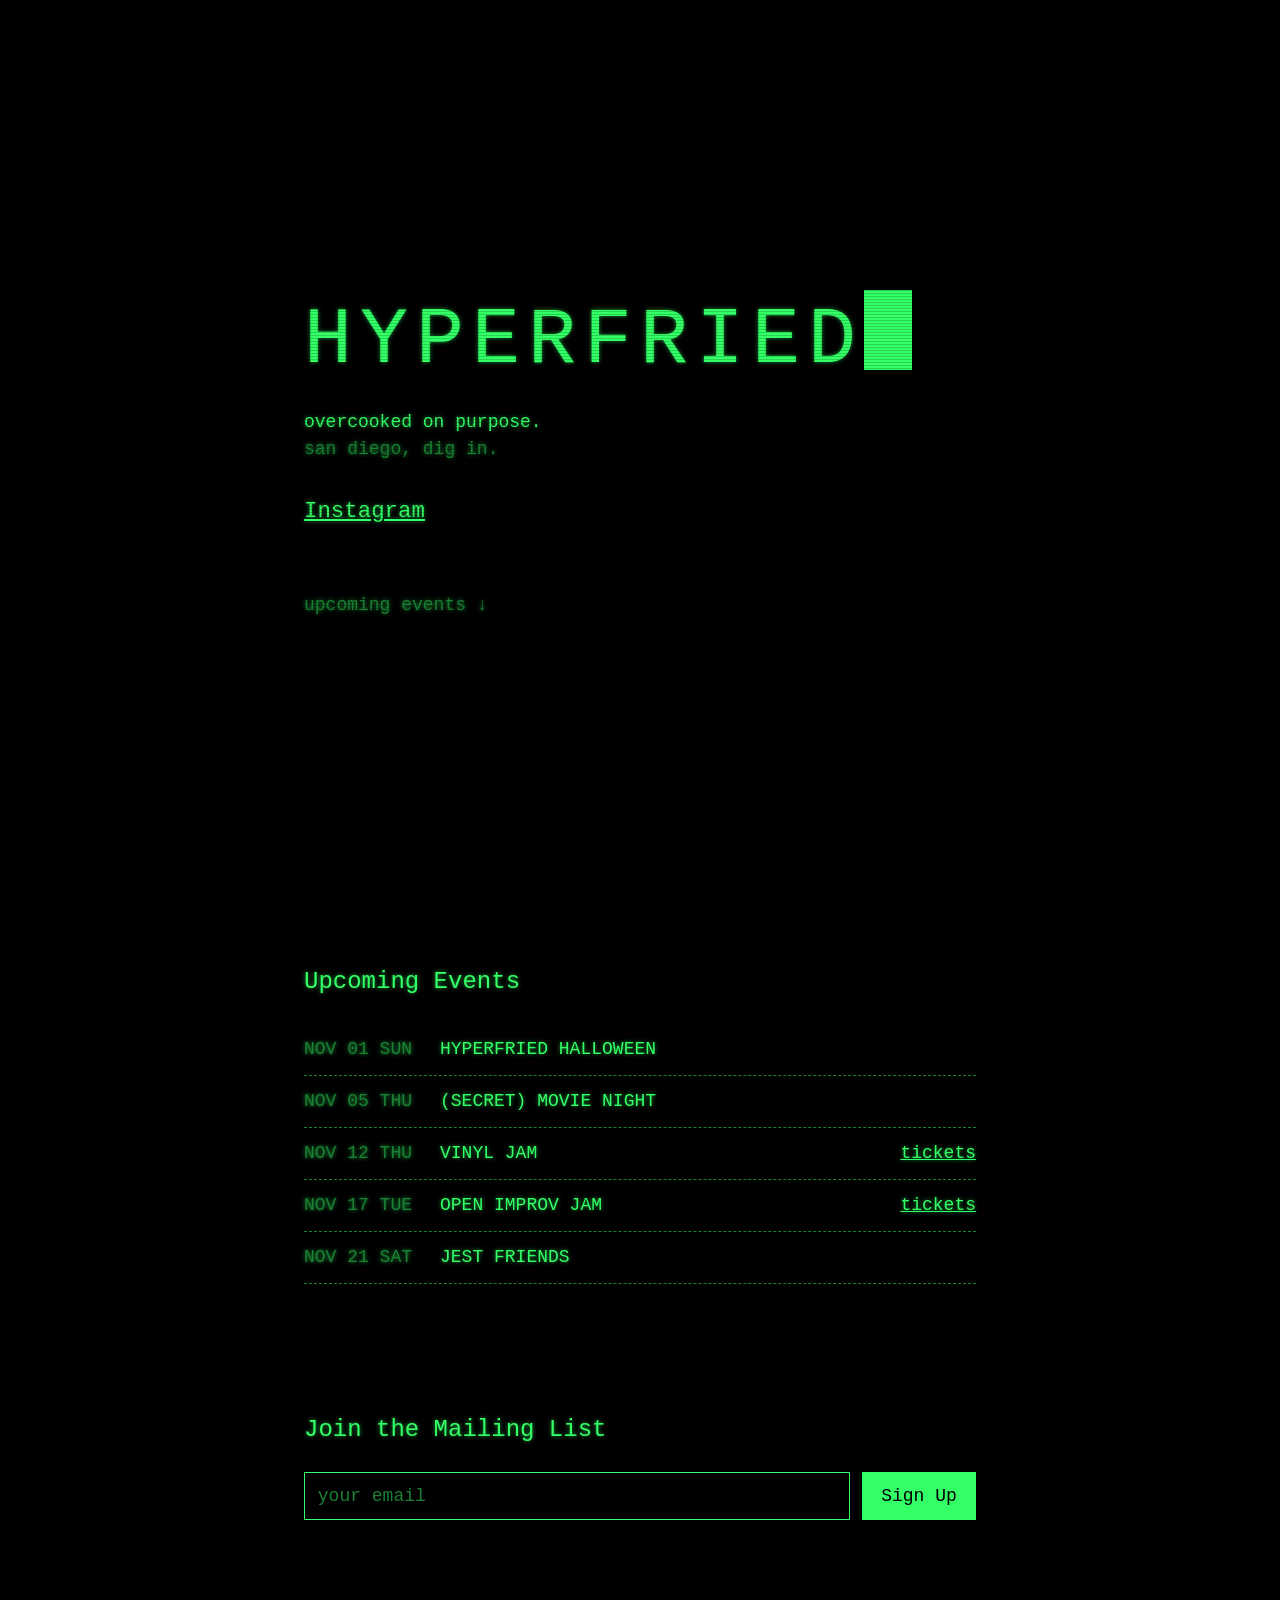
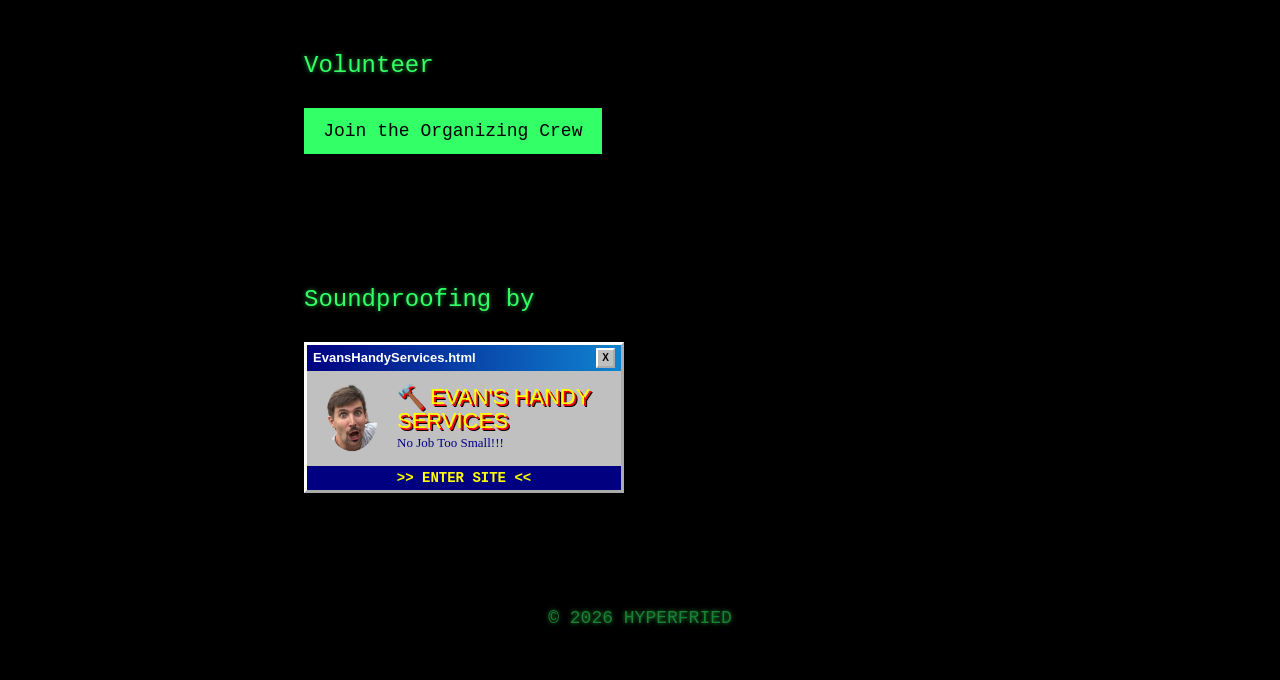
==== index.html @ 2d89746a "Add Evan's professional site with workfolio; Y2K version moves to y2k.html" ====
<!DOCTYPE html>
<html lang="en">
<head>
<meta charset="UTF-8">
<meta name="viewport" content="width=device-width, initial-scale=1.0">
<title>HYPERFRIED</title>
<style>
  :root {
    --green: #33ff66;
    --dim: #1a8033;
    --bg: #000;
  }

  * { box-sizing: border-box; margin: 0; padding: 0; }

  html { scroll-behavior: smooth; }

  body {
    background: var(--bg);
    color: var(--green);
    font-family: "VT323", "Courier New", Courier, monospace;
    font-size: 18px;
    line-height: 1.5;
    text-shadow: 0 0 4px rgba(51, 255, 102, 0.6);
  }

  /* CRT scanlines */
  body::after {
    content: "";
    position: fixed;
    inset: 0;
    pointer-events: none;
    background: repeating-linear-gradient(
      to bottom,
      rgba(0, 0, 0, 0) 0px,
      rgba(0, 0, 0, 0) 2px,
      rgba(0, 0, 0, 0.35) 3px
    );
    z-index: 10;
  }

  a { color: var(--green); }
  a:hover { background: var(--green); color: var(--bg); text-shadow: none; }

  section {
    max-width: 720px;
    margin: 0 auto;
    padding: 4rem 1.5rem;
  }

  /* ---------- top screen ---------- */
  #home {
    min-height: 100vh;
    display: flex;
    flex-direction: column;
    justify-content: center;
  }


  h1 {
    font-size: clamp(2.5rem, 10vw, 5rem);
    font-weight: normal;
    letter-spacing: 0.1em;
  }

  .cursor {
    display: inline-block;
    width: 0.6em;
    height: 1em;
    background: var(--green);
    vertical-align: -0.1em;
    animation: blink 1s steps(1) infinite;
  }
  @keyframes blink { 50% { opacity: 0; } }

  .tagline { margin: 0.5rem 0 2rem; }
  .tagline .callout { color: var(--dim); display: block; }
  .tagline { user-select: none; }
  .tagline.glitch { animation: glitch 0.3s steps(2); }
  @keyframes glitch {
    0%   { transform: translate(-3px, 1px); opacity: 0.4; }
    33%  { transform: translate(3px, -1px); }
    66%  { transform: translate(-1px, 0); opacity: 0.8; }
    100% { transform: none; opacity: 1; }
  }

  .ig { font-size: 1.4rem; }

  .scroll-hint {
    margin-top: 4rem;
    color: var(--dim);
    text-decoration: none;
  }

  /* ---------- events ---------- */
  h2 {
    font-weight: normal;
    font-size: 1.5rem;
    margin-bottom: 1.5rem;
  }

  .events { list-style: none; }

  .events li {
    display: grid;
    grid-template-columns: 7.5rem 1fr auto;
    gap: 1rem;
    padding: 0.75rem 0;
    border-bottom: 1px dashed var(--dim);
  }

  .events .date { color: var(--dim); }
  .events .title { text-transform: uppercase; }
  .events .info { color: var(--dim); display: block; }
  .events .tickets { white-space: nowrap; }

  /* ---------- discord ---------- */
  .discord {
    display: inline-block;
    background: var(--green);
    color: var(--bg);
    padding: 0.6rem 1.2rem;
    text-decoration: none;
    text-shadow: none;
  }
  .discord:hover { background: var(--bg); color: var(--green); outline: 1px solid var(--green); }

  /* ---------- soundproofing by (Evan's Handy Services, Y2K style) ---------- */
  .evan-box {
    display: block;
    width: 320px;
    max-width: 100%;
    background: #c0c0c0;
    border: 3px outset #fff;
    color: #000;
    text-decoration: none;
    text-shadow: none;
    font-family: Tahoma, Arial, sans-serif;
    transition: transform 0.1s;
  }
  .evan-box:hover { background: #c0c0c0; color: #000; transform: translate(-2px, -2px); box-shadow: 4px 4px 0 var(--dim); }
  .evan-box:active { border-style: inset; transform: none; box-shadow: none; }
  .evan-box .titlebar {
    background: linear-gradient(90deg, #000080, #1084d0);
    color: #fff;
    font-weight: bold;
    font-size: 13px;
    padding: 3px 6px;
    display: flex;
    justify-content: space-between;
  }
  .evan-box .titlebar span:last-child { background: #c0c0c0; color: #000; border: 2px outset #fff; padding: 0 4px; font-size: 10px; }
  .evan-box .inner { display: flex; align-items: center; gap: 10px; padding: 10px; }
  .evan-box img { width: 70px; }
  .evan-box .name {
    font-family: Impact, "Arial Black", sans-serif;
    font-size: 22px;
    color: #ffff00;
    text-shadow: 2px 2px 0 #ff0000, 3px 3px 0 #000;
    line-height: 1.1;
  }
  .evan-box .slogan { font-family: "Comic Sans MS", cursive; font-size: 13px; color: #000080; }
  .evan-box .enter { display: block; text-align: center; background: #000080; color: #ffff00; font: bold 14px "Courier New", monospace; padding: 4px; }

  /* ---------- mailing list ---------- */
  form { display: block; }

  input[type="email"] {
    flex: 1 1 240px;
    background: var(--bg);
    color: var(--green);
    border: 1px solid var(--green);
    padding: 0.6rem 0.8rem;
    font: inherit;
    outline: none;
  }
  input[type="email"]::placeholder { color: var(--dim); }
  input[type="email"]:focus { box-shadow: 0 0 8px var(--green); }

  button {
    background: var(--green);
    color: var(--bg);
    border: none;
    padding: 0.6rem 1.2rem;
    font: inherit;
    cursor: pointer;
  }
  button:hover { background: var(--bg); color: var(--green); outline: 1px solid var(--green); }

  .formkit-fields { display: flex; flex-wrap: wrap; gap: 0.75rem; width: 100%; }
  .formkit-alert { list-style: none; margin-bottom: 1rem; }
  .formkit-alert:empty { display: none; }
  .formkit-alert-error { color: #ff5555; }
  .formkit-alert-success { color: var(--green); }

  footer {
    text-align: center;
    color: var(--dim);
    padding: 3rem 1rem;
  }
  /* ---------- laser intro ---------- */
  #lasers {
    position: fixed;
    inset: 0;
    width: 100%;
    height: 100%;
    z-index: 9; /* just under the scanlines */
    cursor: pointer;
    transition: opacity 0.8s ease;
  }
  #lasers.done { opacity: 0; pointer-events: none; }
</style>
</head>
<body>

  <!-- Laser intro (click or press any key to skip) -->
  <canvas id="lasers"></canvas>

  <!-- ===== TOP SCREEN ===== -->
  <section id="home">
    <h1>HYPERFRIED<span class="cursor"></span></h1>
    <p class="tagline" id="tagline">foul experiments.<span class="callout">where you at, san diego?</span></p>

    <!-- EDIT: put your Instagram handle here -->
    <a class="ig" href="https://www.instagram.com/hyperfriedd/" target="_blank" rel="noopener">Instagram</a>

    <a class="scroll-hint" href="#events">upcoming events &darr;</a>
  </section>

  <!-- ===== EVENTS ===== -->
  <section id="events">
    <h2>Upcoming Events</h2>

    <!-- EDIT: one <li> per event. Copy/paste to add more. -->
    <ul class="events">
      <li>
        <span class="date">NOV 01 SUN</span>
        <span><span class="title">Hyperfried Halloween</span></span>
      </li>
      <li>
        <span class="date">NOV 05 THU</span>
        <span><span class="title">(Secret) Movie Night</span></span>
      </li>
      <li>
        <span class="date">NOV 12 THU</span>
        <span><span class="title">Vinyl Jam</span></span>
        <a class="tickets" href="https://www.eventbrite.com/e/2004246128122?aff=oddtdtcreator" target="_blank" rel="noopener">tickets</a>
      </li>
      <li>
        <span class="date">NOV 17 TUE</span>
        <span><span class="title">Open Improv Jam</span></span>
        <a class="tickets" href="https://www.eventbrite.com/e/2004148451970?aff=oddtdtcreator" target="_blank" rel="noopener">tickets</a>
      </li>
      <li>
        <span class="date">NOV 21 SAT</span>
        <span><span class="title">Jest Friends</span></span>
      </li>
    </ul>
  </section>

  <!-- ===== MAILING LIST (Kit) ===== -->
  <section id="mailing-list">
    <h2>Join the Mailing List</h2>

    <!-- Kit form 10115509. Kit's script (loaded at the bottom) handles the signup. -->
    <form id="signup" action="https://app.kit.com/forms/10115509/subscriptions" class="seva-form formkit-form" method="post"
          data-sv-form="10115509" data-uid="df2d93803e" data-format="inline" data-version="5"
          data-options='{"settings":{"after_subscribe":{"action":"message","success_message":"thanks! check your email to confirm.","redirect_url":""},"powered_by":{"show":false},"recaptcha":{"enabled":false}},"version":"5"}'>
      <ul class="formkit-alert formkit-alert-error" data-element="errors" data-group="alert"></ul>
      <div data-element="fields" class="seva-fields formkit-fields">
        <input class="formkit-input" type="email" name="email_address" aria-label="Email" placeholder="your email" required>
        <button data-element="submit" class="formkit-submit"><span>Sign Up</span></button>
      </div>
    </form>
  </section>

  <!-- ===== DISCORD ===== -->
  <section id="discord">
    <h2>Volunteer</h2>
    <a class="discord" href="https://discord.gg/EWd8YfMrQr" target="_blank" rel="noopener">Join the Organizing Crew</a>
  </section>

  <!-- ===== SOUNDPROOFING BY ===== -->
  <section id="soundproofing">
    <h2>Soundproofing by</h2>
    <a class="evan-box" href="evan/y2k.html">
      <div class="titlebar"><span>EvansHandyServices.html</span><span>X</span></div>
      <div class="inner">
        <img src="evan/img/evan_head.png" alt="Evan">
        <div>
          <div class="name">🔨 EVAN'S HANDY SERVICES</div>
          <div class="slogan">No Job Too Small!!!</div>
        </div>
      </div>
      <span class="enter">&gt;&gt; ENTER SITE &lt;&lt;</span>
    </a>
  </section>

  <footer>
    &copy; <span id="year"></span> HYPERFRIED
  </footer>

<script>
  // ---------- laser intro ----------
  (function () {
    const canvas = document.getElementById("lasers");
    const ctx = canvas.getContext("2d");
    const DURATION = 2500; // ms
    let w, h, start, finished = false;

    function finish() {
      if (finished) return;
      finished = true;
      canvas.classList.add("done");
      setTimeout(() => canvas.remove(), 900);
    }

    if (window.matchMedia("(prefers-reduced-motion: reduce)").matches) {
      canvas.remove();
      return;
    }

    function resize() {
      const dpr = window.devicePixelRatio || 1;
      w = window.innerWidth;
      h = window.innerHeight;
      canvas.width = w * dpr;
      canvas.height = h * dpr;
      ctx.setTransform(dpr, 0, 0, dpr, 0, 0);
    }
    resize();
    window.addEventListener("resize", resize);
    canvas.addEventListener("click", finish);
    window.addEventListener("keydown", finish, { once: true });

    // Three projectors along the top edge, like stage lasers
    const projectors = [
      { x: 0.1, beams: 6, speed: 1.3, phase: 0 },
      { x: 0.5, beams: 8, speed: -0.9, phase: 2 },
      { x: 0.9, beams: 6, speed: 1.1, phase: 4 }
    ];

    function frame(now) {
      if (finished) return;
      if (!start) start = now;
      const t = (now - start) / 1000;
      const p = (now - start) / DURATION;

      // fade in, hold, fade out
      const level = Math.min(1, p / 0.12) * Math.min(1, (1 - p) / 0.2);

      // leave light trails by fading the previous frame toward transparent
      ctx.globalCompositeOperation = "destination-out";
      ctx.fillStyle = "rgba(0, 0, 0, 0.22)";
      ctx.fillRect(0, 0, w, h);

      ctx.globalCompositeOperation = "lighter";
      ctx.lineCap = "round";
      ctx.shadowColor = "#33ff66";
      const len = Math.hypot(w, h);

      projectors.forEach((pr) => {
        const ox = pr.x * w, oy = -4;
        for (let i = 0; i < pr.beams; i++) {
          const spread = (i / (pr.beams - 1) - 0.5) * 1.6;
          const sweep = Math.sin(t * pr.speed + pr.phase + i * 0.35) * 0.6;
          const angle = Math.PI / 2 + spread + sweep;
          const flicker = 0.75 + Math.random() * 0.25;
          const a = level * flicker;

          ctx.beginPath();
          ctx.moveTo(ox, oy);
          ctx.lineTo(ox + Math.cos(angle) * len, oy + Math.sin(angle) * len);

          // wide soft glow, then a bright core
          ctx.shadowBlur = 20;
          ctx.strokeStyle = `rgba(51, 255, 102, ${0.25 * a})`;
          ctx.lineWidth = 6;
          ctx.stroke();
          ctx.shadowBlur = 0;
          ctx.strokeStyle = `rgba(200, 255, 210, ${0.8 * a})`;
          ctx.lineWidth = 1.2;
          ctx.stroke();
        }

        // glowing projector head
        const g = ctx.createRadialGradient(ox, oy, 0, ox, oy, 60);
        g.addColorStop(0, `rgba(180, 255, 200, ${0.9 * level})`);
        g.addColorStop(1, "rgba(51, 255, 102, 0)");
        ctx.fillStyle = g;
        ctx.fillRect(ox - 60, oy - 60, 120, 120);
      });

      if (p >= 1) finish();
      else requestAnimationFrame(frame);
    }
    requestAnimationFrame(frame);
  })();
  document.getElementById("year").textContent = new Date().getFullYear();

  // ---------- random tagline ----------
  // EDIT: add, remove, or change lines here. [top line, bottom line]
  const taglines = [
    ["foul experiments.", "where you at, san diego?"],
    ["deep fried art.", "served hot in san diego."],
    ["something awful is cooking.", "san diego, pull up."],
    ["overcooked on purpose.", "san diego, dig in."],
    ["hot oil. loud noise.", "san diego, you in?"],
    ["fried beyond recognition.", "calling all san diego freaks."],
    ["strange things happen here.", "san diego, come find out."],
    ["no rules, just jams.", "san diego, show up."],
    ["dirty signal detected.", "over & outttttt."],
    ["weird frequencies.", "tune in, san diego."]
  ];
  const tagline = document.getElementById("tagline");
  let current = -1;

  function showTagline() {
    let next;
    do { next = Math.floor(Math.random() * taglines.length); } while (next === current);
    current = next;
    tagline.firstChild.textContent = taglines[current][0];
    tagline.querySelector(".callout").textContent = taglines[current][1];
  }
  showTagline();

  // easter egg: click the tagline for a new one (with a quick glitch)
  tagline.addEventListener("click", () => {
    tagline.classList.remove("glitch");
    void tagline.offsetWidth; // restart the animation
    tagline.classList.add("glitch");
    showTagline();
  });

</script>
<script src="https://f.convertkit.com/ckjs/ck.5.js"></script>
</body>
</html>
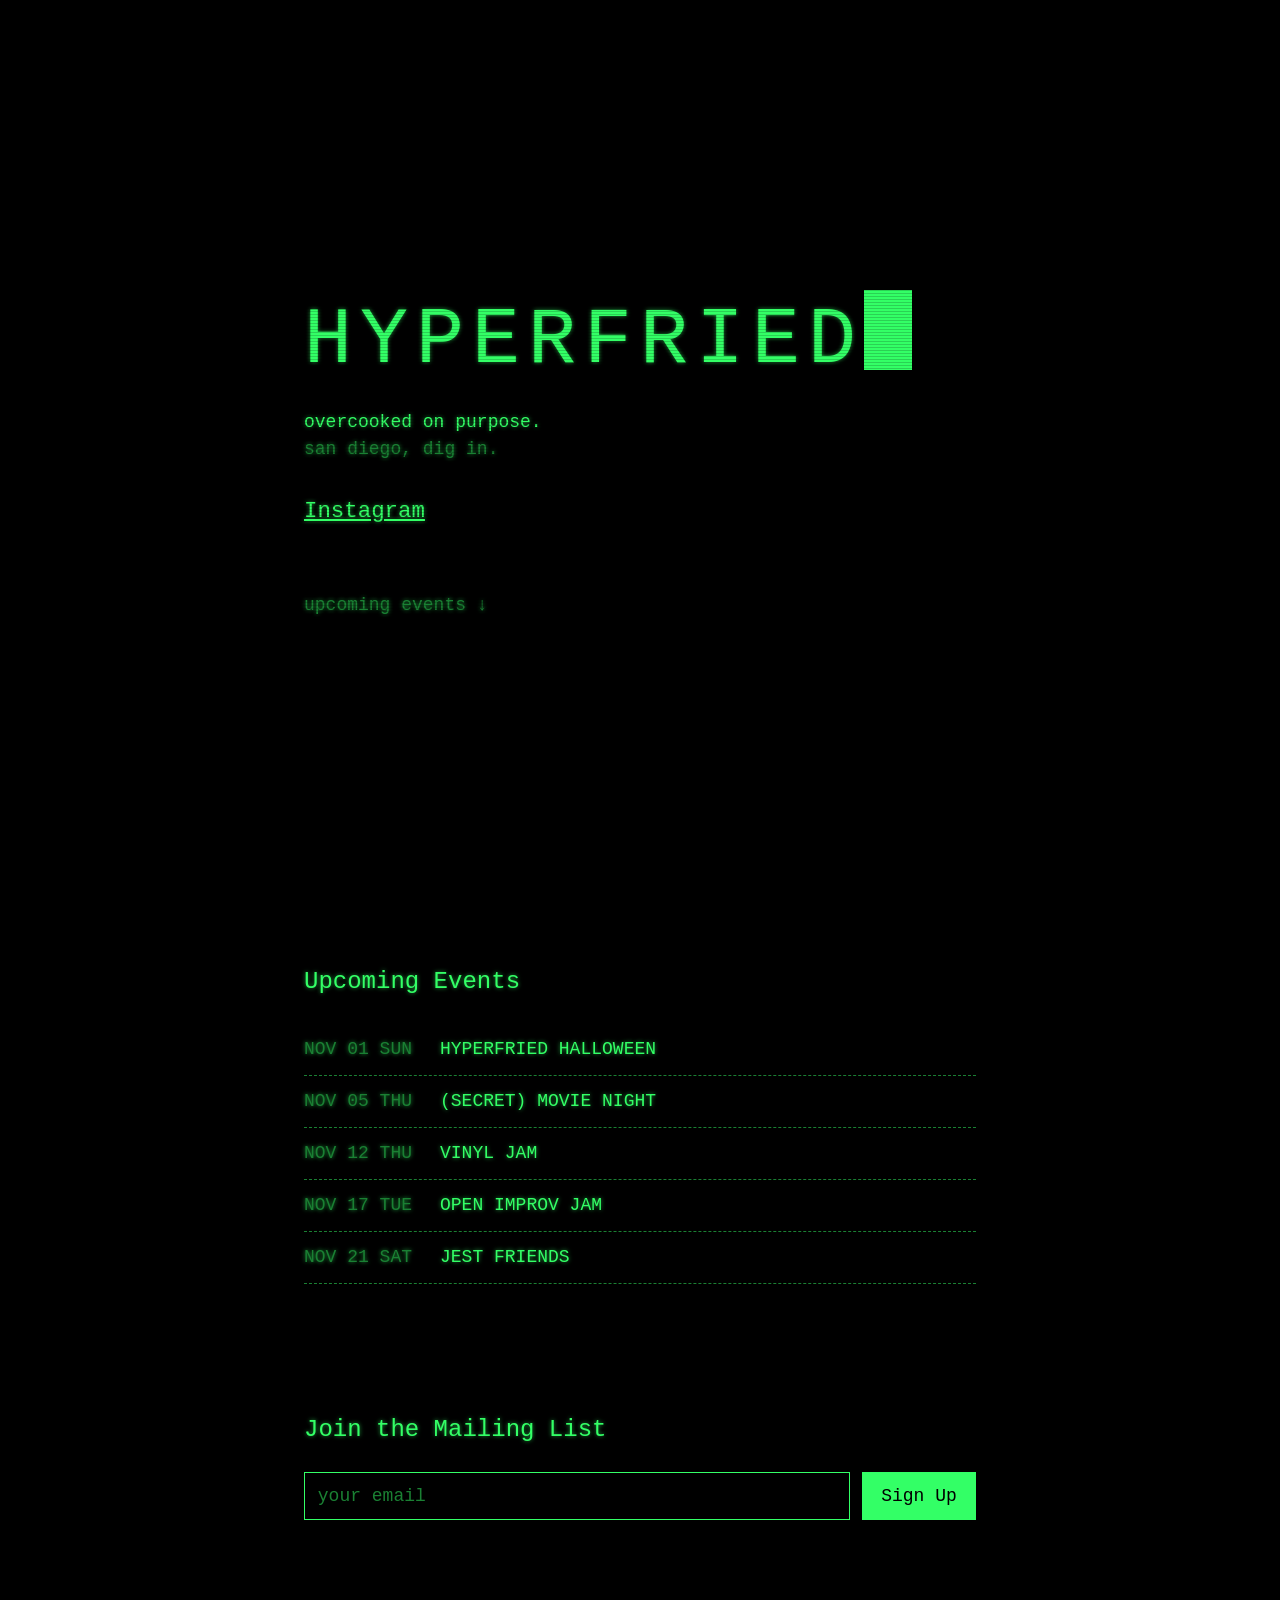
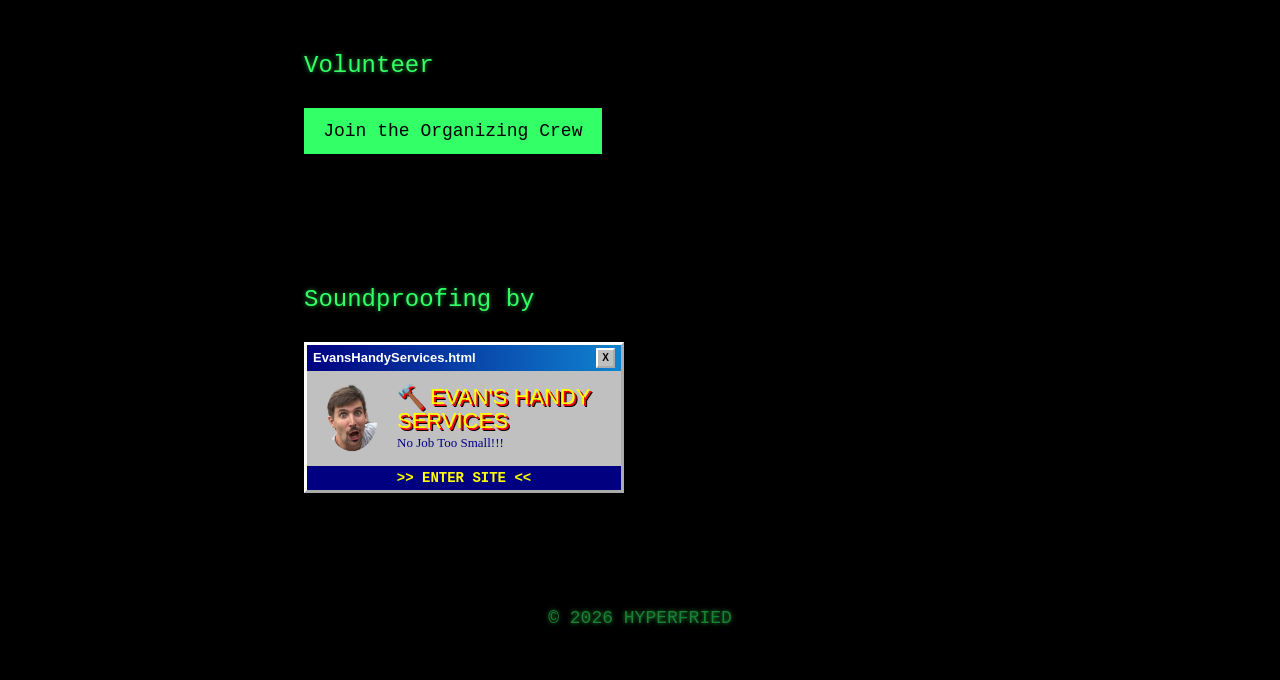
==== commit 46af446b: "new ticket form" ====
--- a/index.html
+++ b/index.html
@@ -112,7 +112,27 @@
   .events .date { color: var(--dim); }
   .events .title { text-transform: uppercase; }
   .events .info { color: var(--dim); display: block; }
-  .events .tickets { white-space: nowrap; }
+  .events .tickets { white-space: nowrap; text-align: right; }
+
+  /* ---------- ticket form ---------- */
+  .events .get-tickets { padding: 0.25rem 0.8rem; font-size: 0.95rem; }
+  .events .going { display: block; color: var(--dim); font-size: 0.85rem; margin-top: 0.2rem; }
+  .ticket-form { grid-column: 1 / -1; display: none; flex-wrap: wrap; gap: 0.6rem; padding: 0.5rem 0 0.25rem; }
+  .ticket-form.open { display: flex; }
+  .ticket-form input[type="text"], .ticket-form input[type="email"] {
+    flex: 1 1 180px;
+    background: var(--bg);
+    color: var(--green);
+    border: 1px solid var(--green);
+    padding: 0.5rem 0.7rem;
+    font: inherit;
+    outline: none;
+  }
+  .ticket-form input::placeholder { color: var(--dim); }
+  .ticket-form input:focus { box-shadow: 0 0 8px var(--green); }
+  .ticket-form .trap { position: absolute; left: -5000px; }
+  .ticket-msg { grid-column: 1 / -1; min-height: 0; color: var(--green); }
+  .ticket-msg.error { color: #ff5555; }
 
   /* ---------- discord ---------- */
   .discord {
@@ -231,27 +251,28 @@
   <section id="events">
     <h2>Upcoming Events</h2>
 
-    <!-- EDIT: one <li> per event. Copy/paste to add more. -->
+    <!-- EDIT: one <li> per event. Copy/paste to add more.
+         data-event = a unique id for the ticket list (keep it the same once people start signing up)
+         data-date  = the show date; ticket signups close automatically after this day
+         add data-tickets="off" to an event that doesn't need tickets -->
     <ul class="events">
-      <li>
+      <li data-event="2026-11-01-hyperfried-halloween" data-date="2026-11-01">
         <span class="date">NOV 01 SUN</span>
         <span><span class="title">Hyperfried Halloween</span></span>
       </li>
-      <li>
+      <li data-event="2026-11-05-secret-movie-night" data-date="2026-11-05">
         <span class="date">NOV 05 THU</span>
         <span><span class="title">(Secret) Movie Night</span></span>
       </li>
-      <li>
+      <li data-event="2026-11-12-vinyl-jam" data-date="2026-11-12">
         <span class="date">NOV 12 THU</span>
         <span><span class="title">Vinyl Jam</span></span>
-        <a class="tickets" href="https://www.eventbrite.com/e/2004246128122?aff=oddtdtcreator" target="_blank" rel="noopener">tickets</a>
       </li>
-      <li>
+      <li data-event="2026-11-17-improv-jam" data-date="2026-11-17">
         <span class="date">NOV 17 TUE</span>
         <span><span class="title">Open Improv Jam</span></span>
-        <a class="tickets" href="https://www.eventbrite.com/e/2004148451970?aff=oddtdtcreator" target="_blank" rel="noopener">tickets</a>
       </li>
-      <li>
+      <li data-event="2026-11-20-jest-friends" data-date="2026-11-21">
         <span class="date">NOV 21 SAT</span>
         <span><span class="title">Jest Friends</span></span>
       </li>
@@ -432,6 +453,107 @@
     showTagline();
   });
 
+
+  // ---------- tickets ----------
+  // EDIT: paste the Google Apps Script web app URL here (see hyperfried-tickets/SETUP.md).
+  // While it's empty the form runs in demo mode and only saves in this browser.
+  const TICKETS_URL = "https://script.google.com/macros/s/AKfycbyrABf17sy3SqEWz4k_e04fXhfgn4jqbXt47Uzy_IHWPZlwTTBl5KXfZ_QfKVqKey1Ogw/exec";
+
+  const ticketRows = [...document.querySelectorAll(".events li[data-event]")];
+  const today = new Date().toISOString().slice(0, 10);
+  const mine = JSON.parse(localStorage.getItem("hfTickets") || "{}");   // events this browser has a ticket for
+  let counts = {}, capacity = {};
+
+  function goingText(id) {
+    const n = counts[id] || 0, cap = capacity[id] || 0;
+    if (cap && n >= cap) return "sold out";
+    if (cap) return n + " going · " + (cap - n) + " left";
+    return n ? n + " going" : "";
+  }
+
+  ticketRows.forEach((li) => {
+    if (li.dataset.tickets === "off" || li.dataset.date < today) return;   // past events: no tickets
+    const id = li.dataset.event;
+    const title = li.querySelector(".title").textContent;
+
+    const side = document.createElement("span");
+    side.className = "tickets";
+    side.innerHTML = '<button type="button" class="get-tickets">get tickets</button><span class="going"></span>';
+    li.appendChild(side);
+
+    const form = document.createElement("form");
+    form.className = "ticket-form";
+    form.innerHTML = `
+      <input type="text" name="name" placeholder="name" required maxlength="100" autocomplete="name">
+      <input type="email" name="email" placeholder="email" required maxlength="200" autocomplete="email">
+      <span class="trap" aria-hidden="true"><input type="text" name="website" tabindex="-1" autocomplete="off"></span>
+      <button type="submit">reserve</button>`;
+    const msg = document.createElement("div");
+    msg.className = "ticket-msg";
+    li.append(form, msg);
+
+    const btn = side.querySelector(".get-tickets");
+    const going = side.querySelector(".going");
+    li.refresh = () => {
+      going.textContent = goingText(id);
+      const soldOut = capacity[id] && (counts[id] || 0) >= capacity[id];
+      if (mine[id]) { btn.textContent = "✓ you're going"; btn.disabled = true; }
+      else if (soldOut) { btn.textContent = "sold out"; btn.disabled = true; form.classList.remove("open"); }
+    };
+    btn.addEventListener("click", () => {
+      form.classList.toggle("open");
+      if (form.classList.contains("open")) form.elements["name"].focus();
+    });
+
+    form.addEventListener("submit", async (e) => {
+      e.preventDefault();
+      msg.className = "ticket-msg";
+      msg.textContent = "reserving...";
+      const data = new URLSearchParams({ event: id, eventName: title, name: form.elements["name"].value, email: form.elements["email"].value, website: form.elements["website"].value });
+      try {
+        let res;
+        if (TICKETS_URL) {
+          res = await (await fetch(TICKETS_URL, { method: "POST", body: data })).json();
+        } else {
+          res = { ok: true, count: (counts[id] || 0) + 1 };            // demo mode
+          localStorage.setItem("hfDemoCounts", JSON.stringify({ ...counts, [id]: res.count }));
+        }
+        if (res.ok) {
+          counts[id] = res.count || counts[id];
+          mine[id] = true;
+          localStorage.setItem("hfTickets", JSON.stringify(mine));
+          msg.textContent = res.already
+            ? "you're already on the list for this one!"
+            : "you're on the list, " + form.elements["name"].value.split(" ")[0] + "! just give your name at the door." + (TICKETS_URL ? "" : " (demo mode)");
+          form.classList.remove("open");
+          form.reset();
+        } else {
+          if (res.soldOut) counts[id] = res.count;
+          msg.className = "ticket-msg error";
+          msg.textContent = res.error || "something went wrong, please try again.";
+        }
+      } catch {
+        msg.className = "ticket-msg error";
+        msg.textContent = "couldn't reach the ticket list. please try again.";
+      }
+      li.refresh();
+    });
+    li.refresh();
+  });
+
+  // load the current counts
+  (async () => {
+    try {
+      if (TICKETS_URL) {
+        const res = await (await fetch(TICKETS_URL)).json();
+        counts = res.counts || {};
+        capacity = res.capacity || {};
+      } else {
+        counts = JSON.parse(localStorage.getItem("hfDemoCounts") || "{}");
+      }
+    } catch { /* counts just won't show */ }
+    ticketRows.forEach((li) => li.refresh && li.refresh());
+  })();
 </script>
 <script src="https://f.convertkit.com/ckjs/ck.5.js"></script>
 </body>
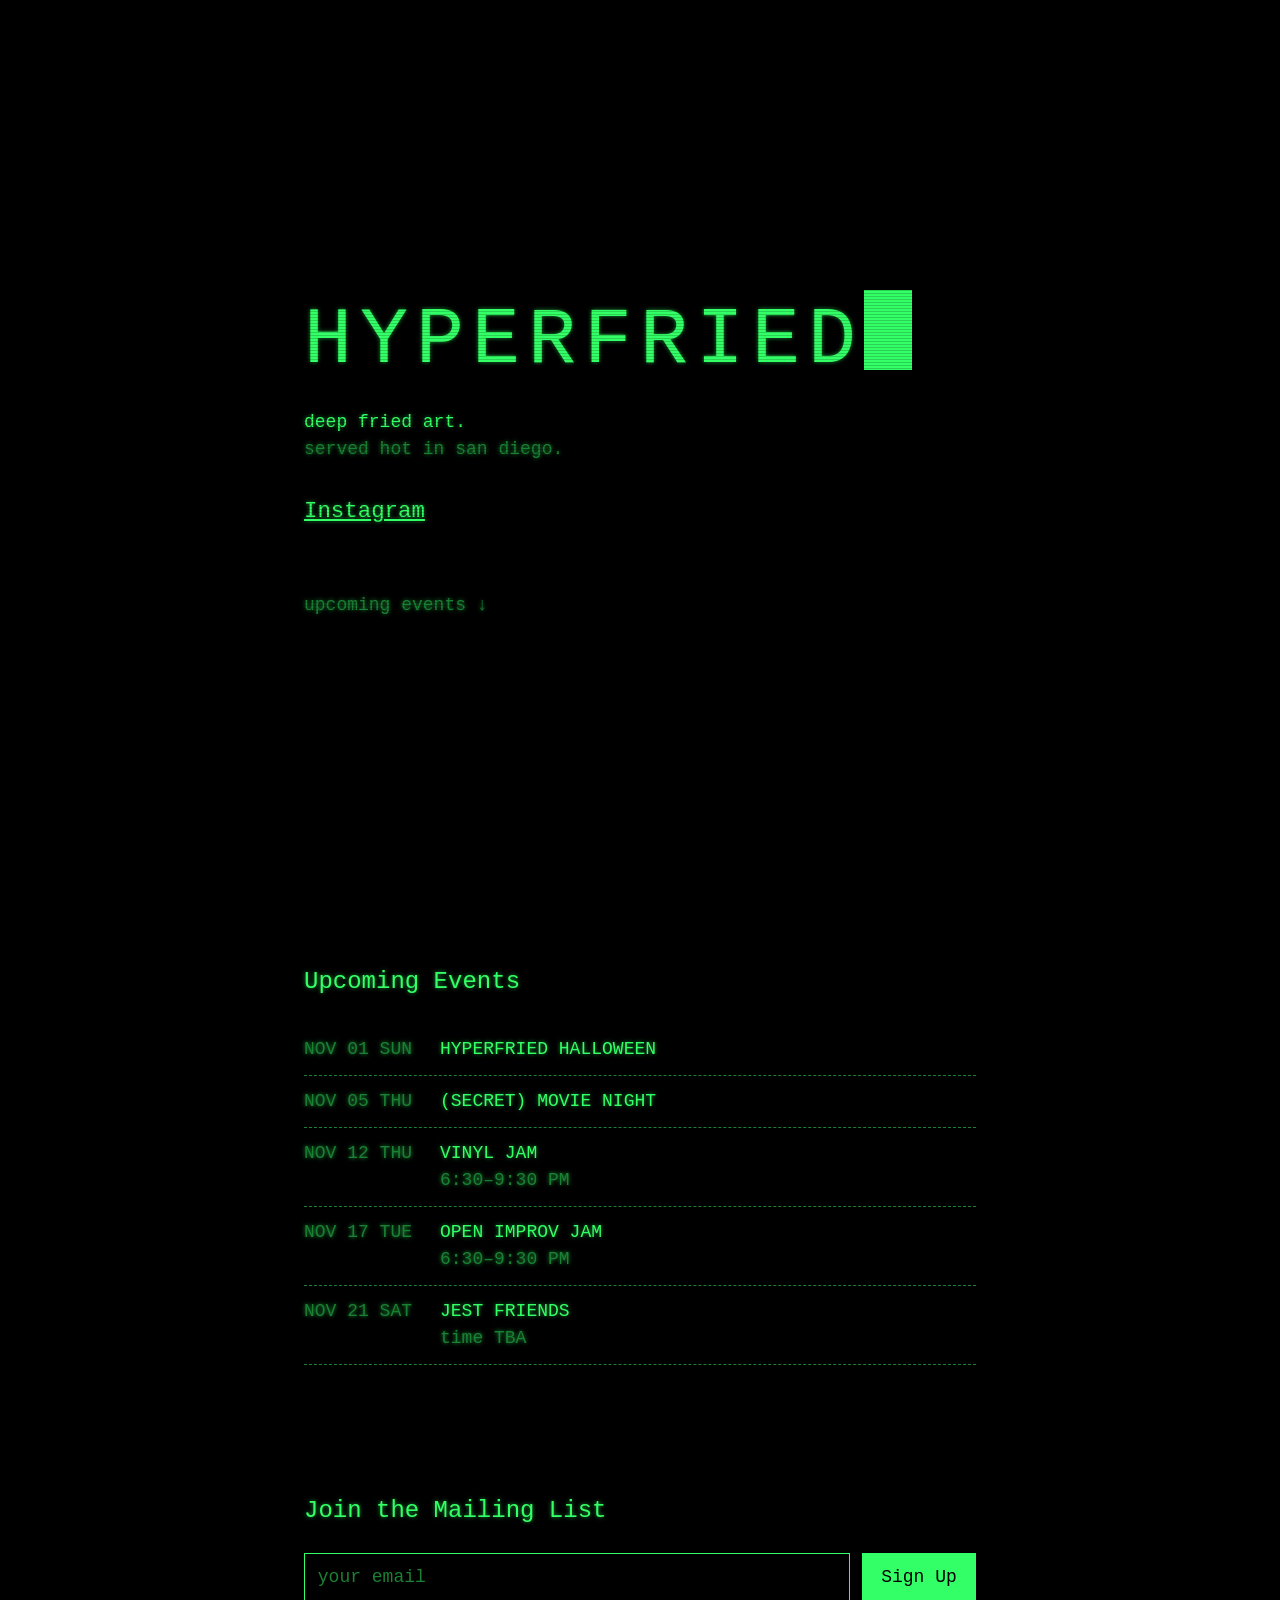
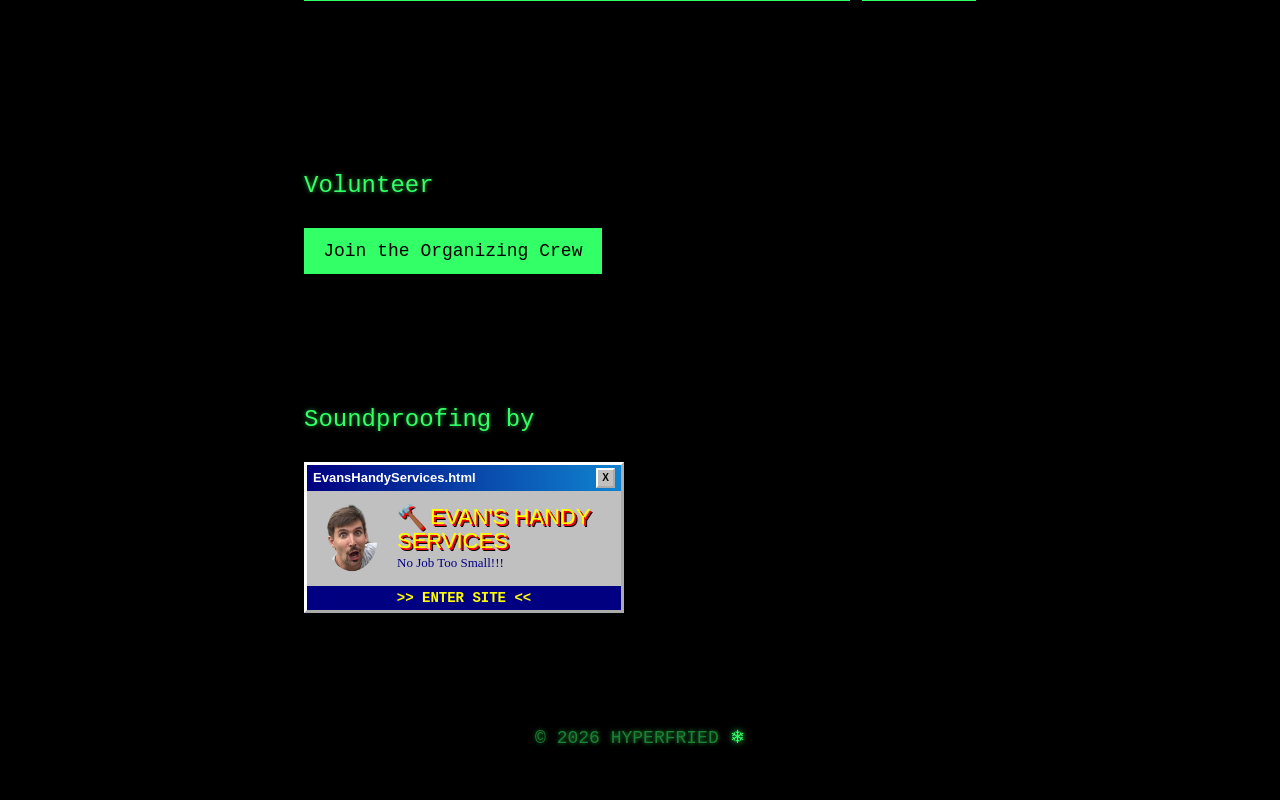
==== commit 9ac9d76a: "add snow - adjust mailng list." ====
--- a/index.html
+++ b/index.html
@@ -130,7 +130,6 @@
   }
   .ticket-form input::placeholder { color: var(--dim); }
   .ticket-form input:focus { box-shadow: 0 0 8px var(--green); }
-  .ticket-form .trap { position: absolute; left: -5000px; }
   .ticket-msg { grid-column: 1 / -1; min-height: 0; color: var(--green); }
   .ticket-msg.error { color: #ff5555; }
 
@@ -207,16 +206,36 @@
   }
   button:hover { background: var(--bg); color: var(--green); outline: 1px solid var(--green); }
 
-  .formkit-fields { display: flex; flex-wrap: wrap; gap: 0.75rem; width: 100%; }
-  .formkit-alert { list-style: none; margin-bottom: 1rem; }
-  .formkit-alert:empty { display: none; }
-  .formkit-alert-error { color: #ff5555; }
-  .formkit-alert-success { color: var(--green); }
+  .signup-fields { display: flex; flex-wrap: wrap; gap: 0.75rem; width: 100%; }
+  .signup-fields input[type="email"] { flex: 1 1 240px; }
+  .signup-msg { margin-top: 0.75rem; min-height: 1.5em; }
+  .signup-msg.error { color: #ff5555; }
+  .trap { position: absolute; left: -5000px; }
+  .ticket-form .join { flex-basis: 100%; display: flex; align-items: center; gap: 0.5rem; color: var(--dim); cursor: pointer; }
+  .ticket-form .join input { appearance: none; -webkit-appearance: none; width: 1rem; height: 1rem; margin: 0;
+                              border: 1px solid var(--green); background: var(--bg); cursor: pointer; display: grid; place-content: center; }
+  .ticket-form .join input:checked { background: var(--green); }
+  .ticket-form .join input:checked::after { content: "✓"; color: var(--bg); font-size: 0.8rem; line-height: 1; }
 
   footer {
     text-align: center;
     color: var(--dim);
     padding: 3rem 1rem;
+  }
+  /* snowflake in the footer: links to the snow report */
+  footer .flake {
+    display: inline-block;
+    margin-left: .7rem;
+    color: var(--green);
+    opacity: 1;
+    text-decoration: none;
+    font-size: 1.1rem;
+    text-shadow: 0 0 6px var(--green);
+    transition: transform .8s, text-shadow .3s;
+  }
+  footer .flake:hover, footer .flake:focus-visible {
+    text-shadow: 0 0 12px var(--green), 0 0 22px var(--green);
+    transform: rotate(120deg);
   }
   /* ---------- laser intro ---------- */
   #lasers {
@@ -254,6 +273,7 @@
     <!-- EDIT: one <li> per event. Copy/paste to add more.
          data-event = a unique id for the ticket list (keep it the same once people start signing up)
          data-date  = the show date; ticket signups close automatically after this day
+         data-time  = the show time, included in the confirmation email (leave "" if not set yet)
          add data-tickets="off" to an event that doesn't need tickets -->
     <ul class="events">
       <li data-event="2026-11-01-hyperfried-halloween" data-date="2026-11-01">
@@ -264,35 +284,35 @@
         <span class="date">NOV 05 THU</span>
         <span><span class="title">(Secret) Movie Night</span></span>
       </li>
-      <li data-event="2026-11-12-vinyl-jam" data-date="2026-11-12">
+      <li data-event="2026-11-12-vinyl-jam" data-date="2026-11-12" data-time="6:30–9:30 PM">
         <span class="date">NOV 12 THU</span>
-        <span><span class="title">Vinyl Jam</span></span>
+        <span><span class="title">Vinyl Jam</span>
+          <span class="info">6:30–9:30 PM</span></span>
       </li>
-      <li data-event="2026-11-17-improv-jam" data-date="2026-11-17">
+      <li data-event="2026-11-17-improv-jam" data-date="2026-11-17" data-time="6:30–9:30 PM">
         <span class="date">NOV 17 TUE</span>
-        <span><span class="title">Open Improv Jam</span></span>
+        <span><span class="title">Open Improv Jam</span>
+          <span class="info">6:30–9:30 PM</span></span>
       </li>
-      <li data-event="2026-11-20-jest-friends" data-date="2026-11-21">
+      <li data-event="2026-11-20-jest-friends" data-date="2026-11-21" data-time="">
         <span class="date">NOV 21 SAT</span>
-        <span><span class="title">Jest Friends</span></span>
+        <span><span class="title">Jest Friends</span>
+          <span class="info">time TBA</span></span>
       </li>
     </ul>
   </section>
 
-  <!-- ===== MAILING LIST (Kit) ===== -->
+  <!-- ===== MAILING LIST (saved to the Google Sheet's "Mailing List" tab) ===== -->
   <section id="mailing-list">
     <h2>Join the Mailing List</h2>
-
-    <!-- Kit form 10115509. Kit's script (loaded at the bottom) handles the signup. -->
-    <form id="signup" action="https://app.kit.com/forms/10115509/subscriptions" class="seva-form formkit-form" method="post"
-          data-sv-form="10115509" data-uid="df2d93803e" data-format="inline" data-version="5"
-          data-options='{"settings":{"after_subscribe":{"action":"message","success_message":"thanks! check your email to confirm.","redirect_url":""},"powered_by":{"show":false},"recaptcha":{"enabled":false}},"version":"5"}'>
-      <ul class="formkit-alert formkit-alert-error" data-element="errors" data-group="alert"></ul>
-      <div data-element="fields" class="seva-fields formkit-fields">
-        <input class="formkit-input" type="email" name="email_address" aria-label="Email" placeholder="your email" required>
-        <button data-element="submit" class="formkit-submit"><span>Sign Up</span></button>
+    <form id="signup">
+      <div class="signup-fields">
+        <input type="email" name="email" aria-label="Email" placeholder="your email" required maxlength="200" autocomplete="email">
+        <span class="trap" aria-hidden="true"><input type="text" name="website" tabindex="-1" autocomplete="off"></span>
+        <button type="submit">Sign Up</button>
       </div>
     </form>
+    <p class="signup-msg" id="signup-msg"></p>
   </section>
 
   <!-- ===== DISCORD ===== -->
@@ -318,7 +338,7 @@
   </section>
 
   <footer>
-    &copy; <span id="year"></span> HYPERFRIED
+    &copy; <span id="year"></span> HYPERFRIED<a class="flake" href="snow/index.html" title="snow report" aria-label="Snow report">&#10052;&#xFE0E;</a>
   </footer>
 
 <script>
@@ -457,7 +477,7 @@
   // ---------- tickets ----------
   // EDIT: paste the Google Apps Script web app URL here (see hyperfried-tickets/SETUP.md).
   // While it's empty the form runs in demo mode and only saves in this browser.
-  const TICKETS_URL = "https://script.google.com/macros/s/AKfycbyrABf17sy3SqEWz4k_e04fXhfgn4jqbXt47Uzy_IHWPZlwTTBl5KXfZ_QfKVqKey1Ogw/exec";
+  const TICKETS_URL = "https://script.google.com/macros/s/AKfycbxBt8QiPwAPPYHjgowJ7TU7o2cJlTS6K7i5KXgJ_WfQ344RCScN-V6sBwk389G7VZdRag/exec";
 
   const ticketRows = [...document.querySelectorAll(".events li[data-event]")];
   const today = new Date().toISOString().slice(0, 10);
@@ -487,7 +507,8 @@
       <input type="text" name="name" placeholder="name" required maxlength="100" autocomplete="name">
       <input type="email" name="email" placeholder="email" required maxlength="200" autocomplete="email">
       <span class="trap" aria-hidden="true"><input type="text" name="website" tabindex="-1" autocomplete="off"></span>
-      <button type="submit">reserve</button>`;
+      <button type="submit">reserve</button>
+      <label class="join"><input type="checkbox" name="list" value="yes"> add me to the Hyperfried mailing list</label>`;
     const msg = document.createElement("div");
     msg.className = "ticket-msg";
     li.append(form, msg);
@@ -509,7 +530,8 @@
       e.preventDefault();
       msg.className = "ticket-msg";
       msg.textContent = "reserving...";
-      const data = new URLSearchParams({ event: id, eventName: title, name: form.elements["name"].value, email: form.elements["email"].value, website: form.elements["website"].value });
+      const dateText = li.querySelector(".date").textContent;
+      const data = new URLSearchParams({ event: id, eventName: title, eventDate: dateText, eventTime: li.dataset.time || "", list: form.elements["list"].checked ? "yes" : "", name: form.elements["name"].value, email: form.elements["email"].value, website: form.elements["website"].value });
       try {
         let res;
         if (TICKETS_URL) {
@@ -541,6 +563,29 @@
     li.refresh();
   });
 
+  // ---------- mailing list ----------
+  const signup = document.getElementById("signup");
+  const signupMsg = document.getElementById("signup-msg");
+  signup.addEventListener("submit", async (e) => {
+    e.preventDefault();
+    signupMsg.className = "signup-msg";
+    signupMsg.textContent = "signing you up...";
+    const data = new URLSearchParams({ action: "subscribe", email: signup.elements["email"].value, website: signup.elements["website"].value });
+    try {
+      const res = TICKETS_URL ? await (await fetch(TICKETS_URL, { method: "POST", body: data })).json() : { ok: true };
+      if (res.ok) {
+        signupMsg.textContent = res.already ? "you're already on the list!" : "thanks! you're on the list." + (TICKETS_URL ? "" : " (demo mode)");
+        signup.reset();
+      } else {
+        signupMsg.className = "signup-msg error";
+        signupMsg.textContent = res.error || "something went wrong, please try again.";
+      }
+    } catch {
+      signupMsg.className = "signup-msg error";
+      signupMsg.textContent = "couldn't reach the mailing list. please try again.";
+    }
+  });
+
   // load the current counts
   (async () => {
     try {
@@ -555,6 +600,5 @@
     ticketRows.forEach((li) => li.refresh && li.refresh());
   })();
 </script>
-<script src="https://f.convertkit.com/ckjs/ck.5.js"></script>
 </body>
 </html>
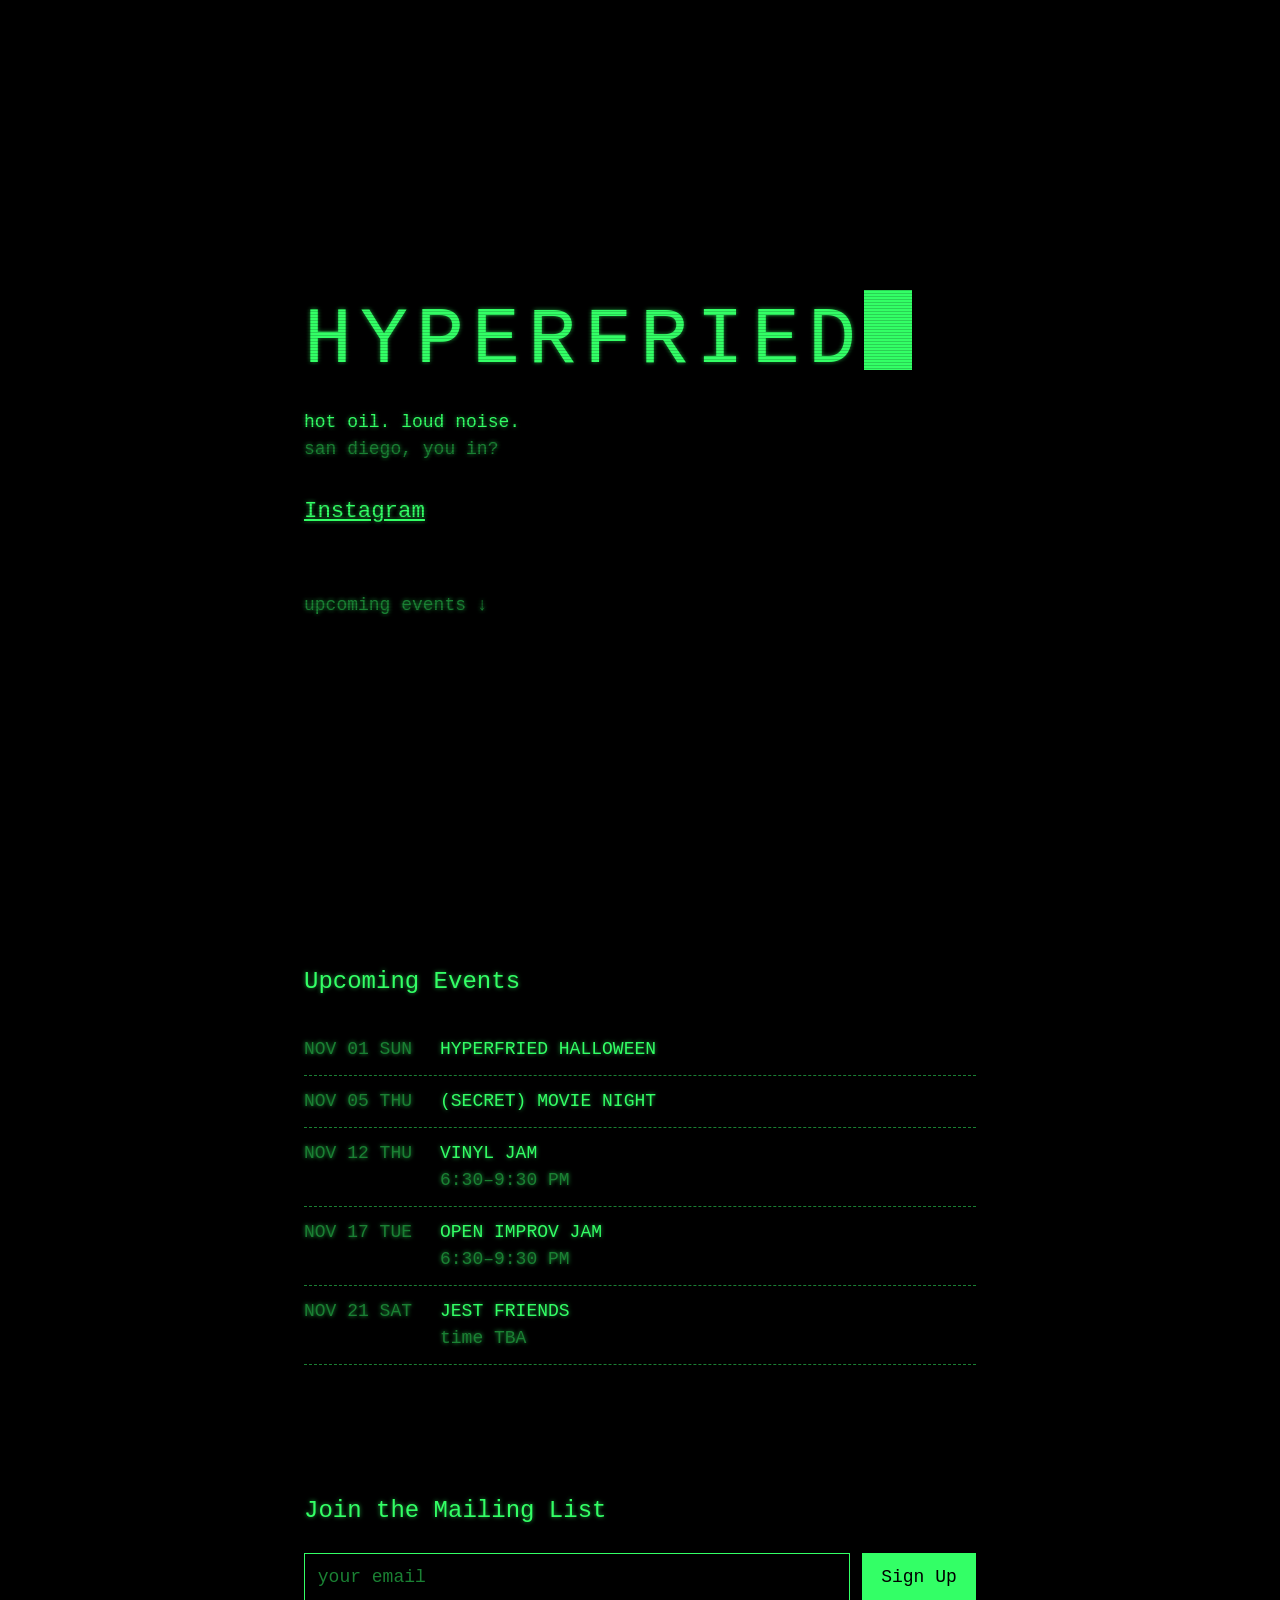
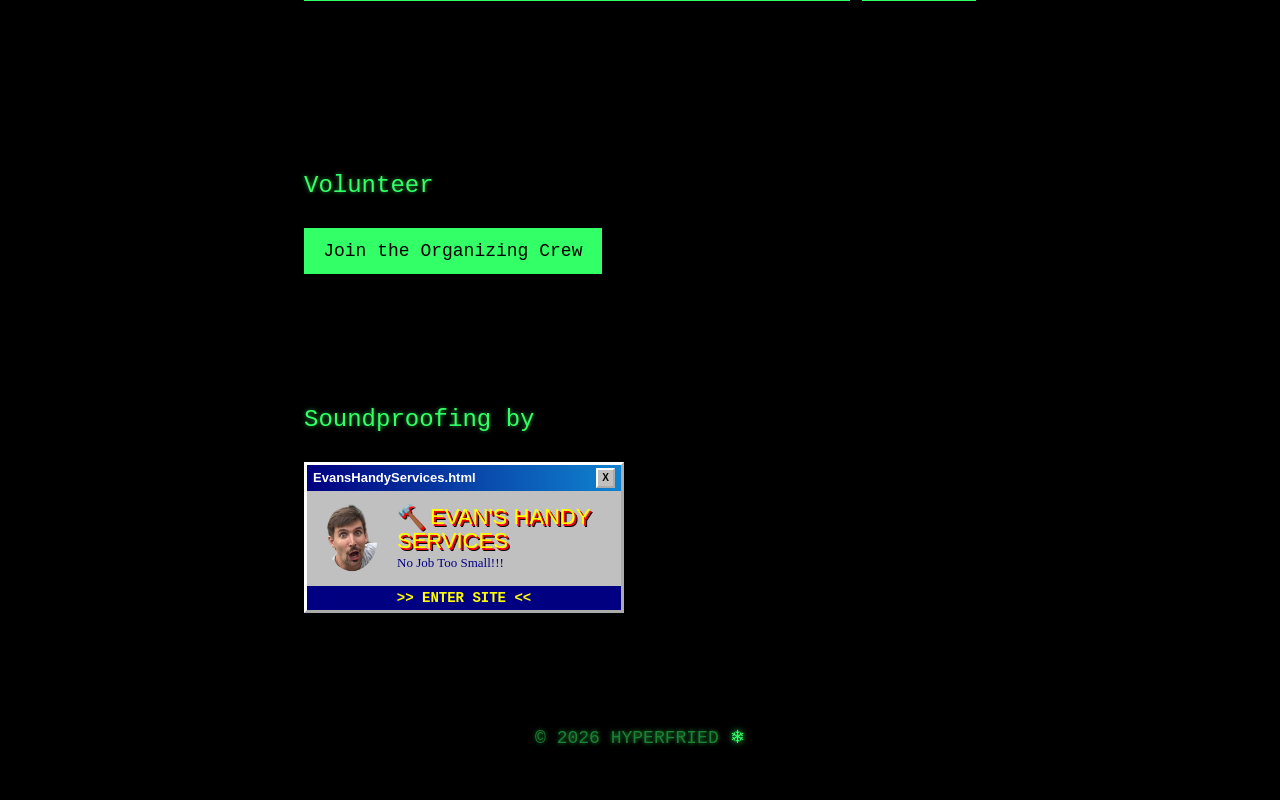
==== commit b0d1468a: "Update index.html" ====
--- a/index.html
+++ b/index.html
@@ -113,6 +113,18 @@
   .events .title { text-transform: uppercase; }
   .events .info { color: var(--dim); display: block; }
   .events .tickets { white-space: nowrap; text-align: right; }
+  .events .date .time { display: none; }
+
+  @media (max-width: 600px) {
+    .events li { grid-template-columns: 1fr; gap: 0.3rem; padding: 1rem 0; }
+    .events .date .time { display: inline; }          /* time moves up next to the date */
+    .events .info { display: none; }
+    .events .title { font-size: 1.2rem; line-height: 1.3; }
+    .events .tickets { text-align: left; display: flex; align-items: center; gap: 0.8rem; margin-top: 0.3rem; }
+    .events .going { display: inline; margin: 0; }
+    .ticket-form .join { order: 1; }                 /* checkbox above the button on phones */
+    .ticket-form button[type="submit"] { order: 2; width: 100%; }
+  }
 
   /* ---------- ticket form ---------- */
   .events .get-tickets { padding: 0.25rem 0.8rem; font-size: 0.95rem; }
@@ -273,7 +285,7 @@
     <!-- EDIT: one <li> per event. Copy/paste to add more.
          data-event = a unique id for the ticket list (keep it the same once people start signing up)
          data-date  = the show date; ticket signups close automatically after this day
-         data-time  = the show time, included in the confirmation email (leave "" if not set yet)
+         data-time  = the show time, shown on the site and in the confirmation email ("" shows "time TBA")
          add data-tickets="off" to an event that doesn't need tickets -->
     <ul class="events">
       <li data-event="2026-11-01-hyperfried-halloween" data-date="2026-11-01">
@@ -286,18 +298,15 @@
       </li>
       <li data-event="2026-11-12-vinyl-jam" data-date="2026-11-12" data-time="6:30–9:30 PM">
         <span class="date">NOV 12 THU</span>
-        <span><span class="title">Vinyl Jam</span>
-          <span class="info">6:30–9:30 PM</span></span>
+        <span><span class="title">Vinyl Jam</span></span>
       </li>
       <li data-event="2026-11-17-improv-jam" data-date="2026-11-17" data-time="6:30–9:30 PM">
         <span class="date">NOV 17 TUE</span>
-        <span><span class="title">Open Improv Jam</span>
-          <span class="info">6:30–9:30 PM</span></span>
+        <span><span class="title">Open Improv Jam</span></span>
       </li>
       <li data-event="2026-11-20-jest-friends" data-date="2026-11-21" data-time="">
         <span class="date">NOV 21 SAT</span>
-        <span><span class="title">Jest Friends</span>
-          <span class="info">time TBA</span></span>
+        <span><span class="title">Jest Friends</span></span>
       </li>
     </ul>
   </section>
@@ -487,9 +496,22 @@
   function goingText(id) {
     const n = counts[id] || 0, cap = capacity[id] || 0;
     if (cap && n >= cap) return "sold out";
-    if (cap) return n + " going · " + (cap - n) + " left";
-    return n ? n + " going" : "";
-  }
+    return cap ? (cap - n) + " left" : "";
+  }
+
+  // show times: under the name on desktop, next to the date on phones
+  ticketRows.forEach((li) => {
+    if (!li.hasAttribute("data-time")) return;
+    const time = li.dataset.time || "time TBA";
+    const info = document.createElement("span");
+    info.className = "info";
+    info.textContent = time;
+    li.querySelector(".title").after(info);
+    const inline = document.createElement("span");
+    inline.className = "time";
+    inline.textContent = " · " + time;
+    li.querySelector(".date").appendChild(inline);
+  });
 
   ticketRows.forEach((li) => {
     if (li.dataset.tickets === "off" || li.dataset.date < today) return;   // past events: no tickets
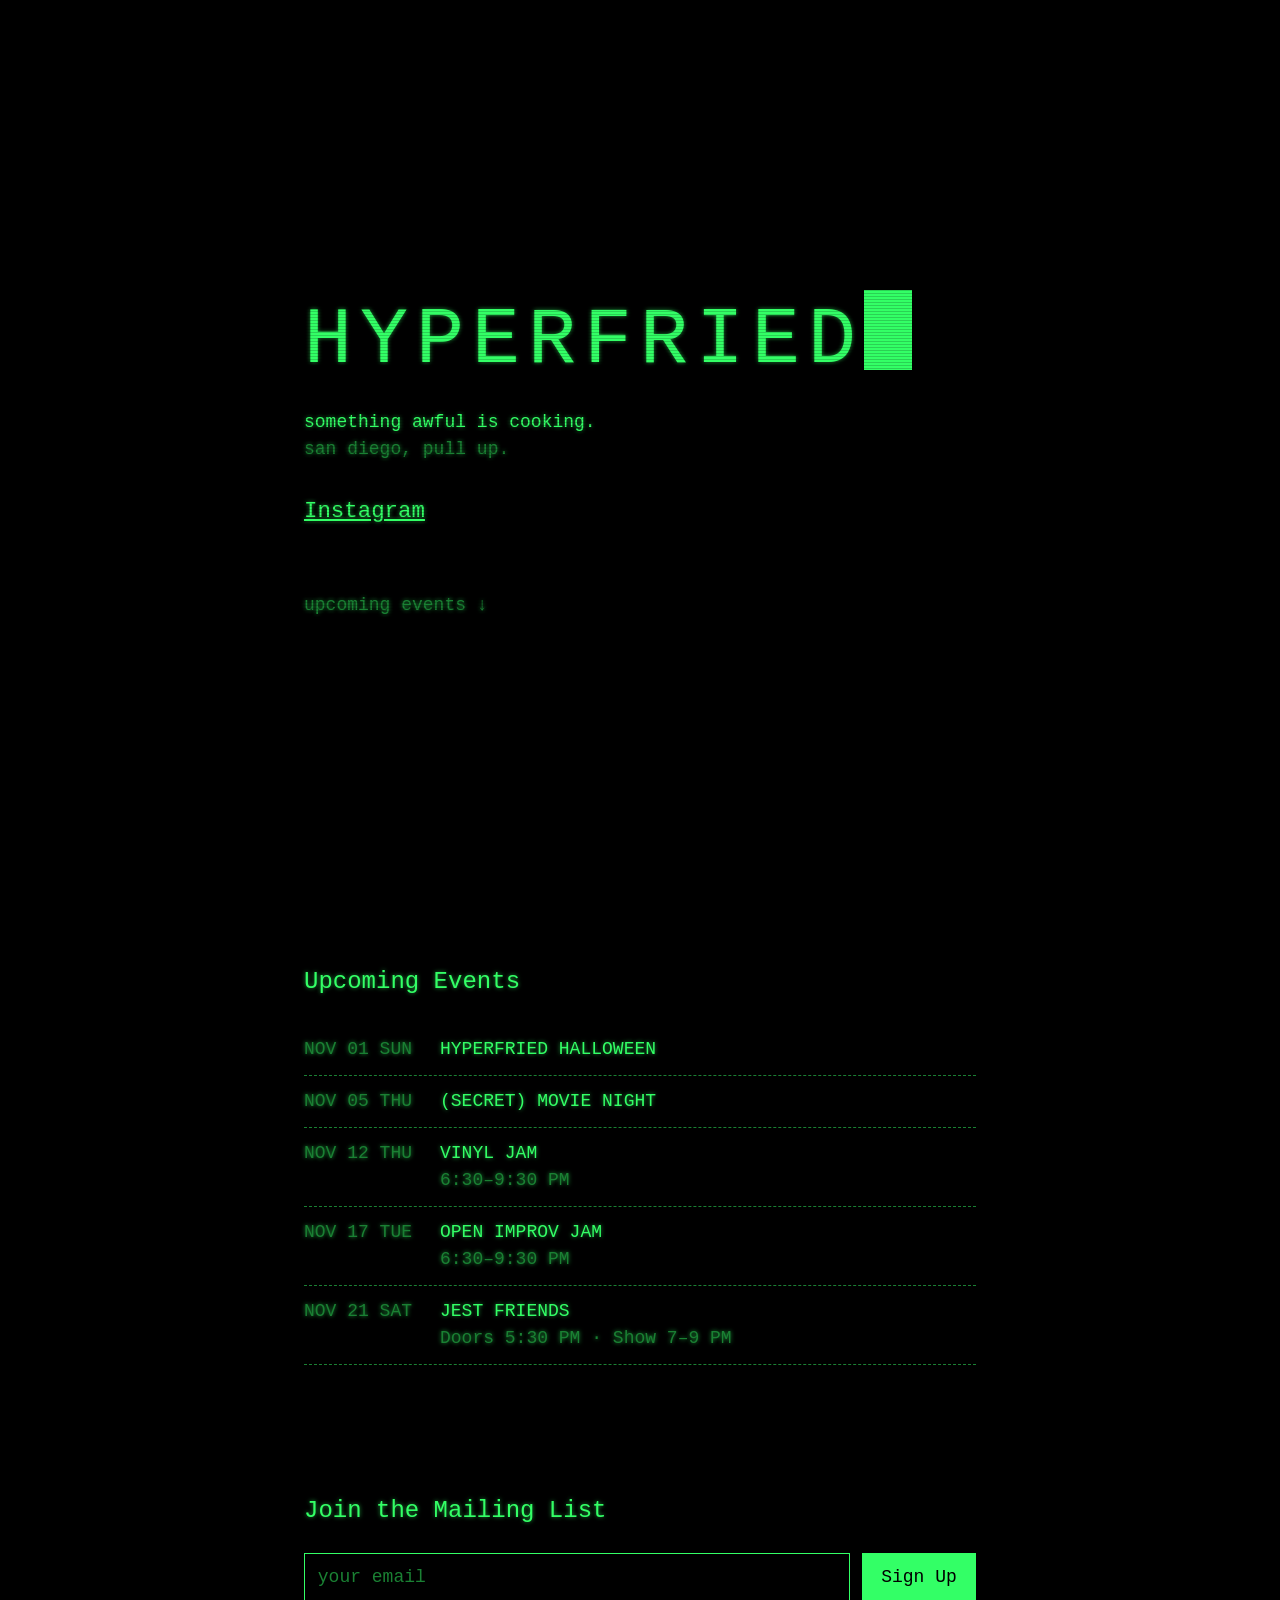
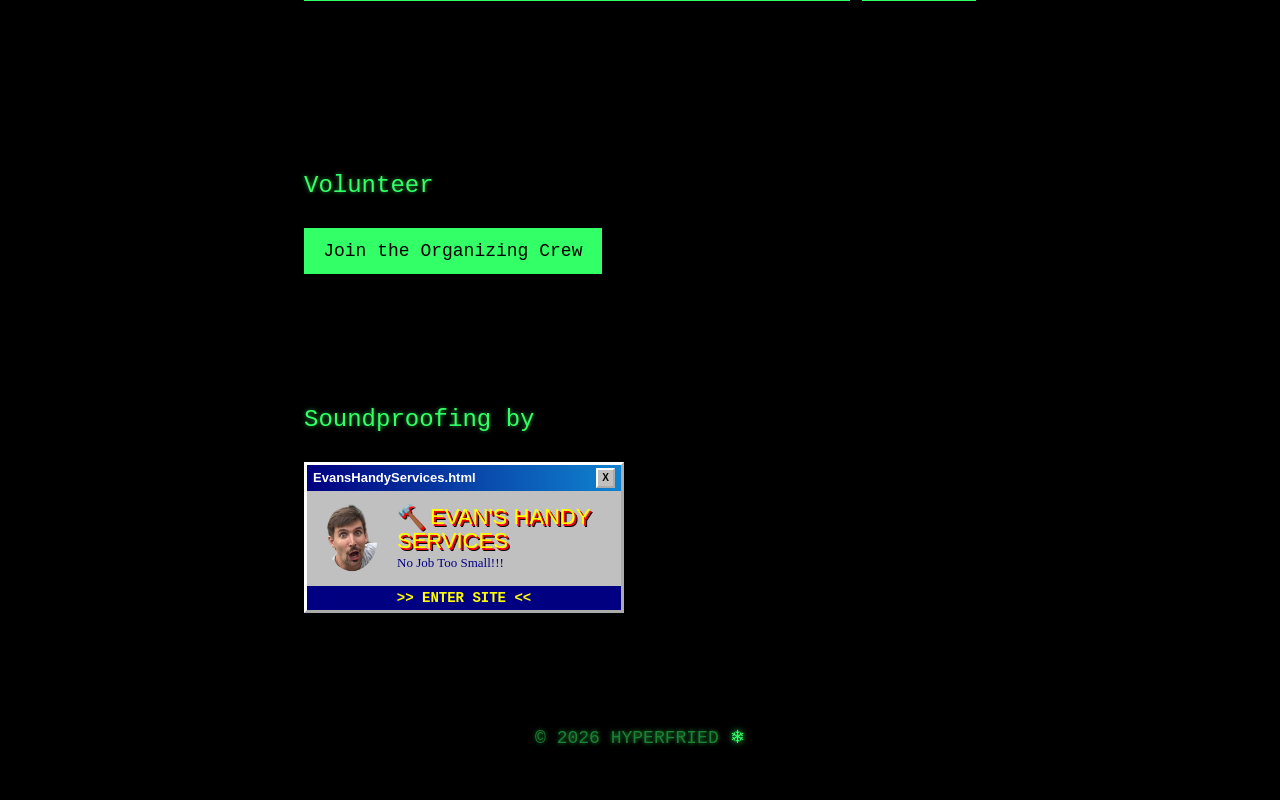
==== commit c128c6b2: "some smol updates" ====
--- a/index.html
+++ b/index.html
@@ -304,7 +304,7 @@
         <span class="date">NOV 17 TUE</span>
         <span><span class="title">Open Improv Jam</span></span>
       </li>
-      <li data-event="2026-11-20-jest-friends" data-date="2026-11-21" data-time="">
+      <li data-event="2026-11-20-jest-friends" data-date="2026-11-21" data-time="Doors 5:30 PM · Show 7–9 PM">
         <span class="date">NOV 21 SAT</span>
         <span><span class="title">Jest Friends</span></span>
       </li>
@@ -486,7 +486,7 @@
   // ---------- tickets ----------
   // EDIT: paste the Google Apps Script web app URL here (see hyperfried-tickets/SETUP.md).
   // While it's empty the form runs in demo mode and only saves in this browser.
-  const TICKETS_URL = "https://script.google.com/macros/s/AKfycbxBt8QiPwAPPYHjgowJ7TU7o2cJlTS6K7i5KXgJ_WfQ344RCScN-V6sBwk389G7VZdRag/exec";
+  const TICKETS_URL = "https://script.google.com/macros/s/AKfycbx-IotxS6hsf8zkwU7PBXEY42tzac-7g1bDZAR-2HA_WZIilZ3xu7Toj9g_84XIimjMGw/exec";
 
   const ticketRows = [...document.querySelectorAll(".events li[data-event]")];
   const today = new Date().toISOString().slice(0, 10);
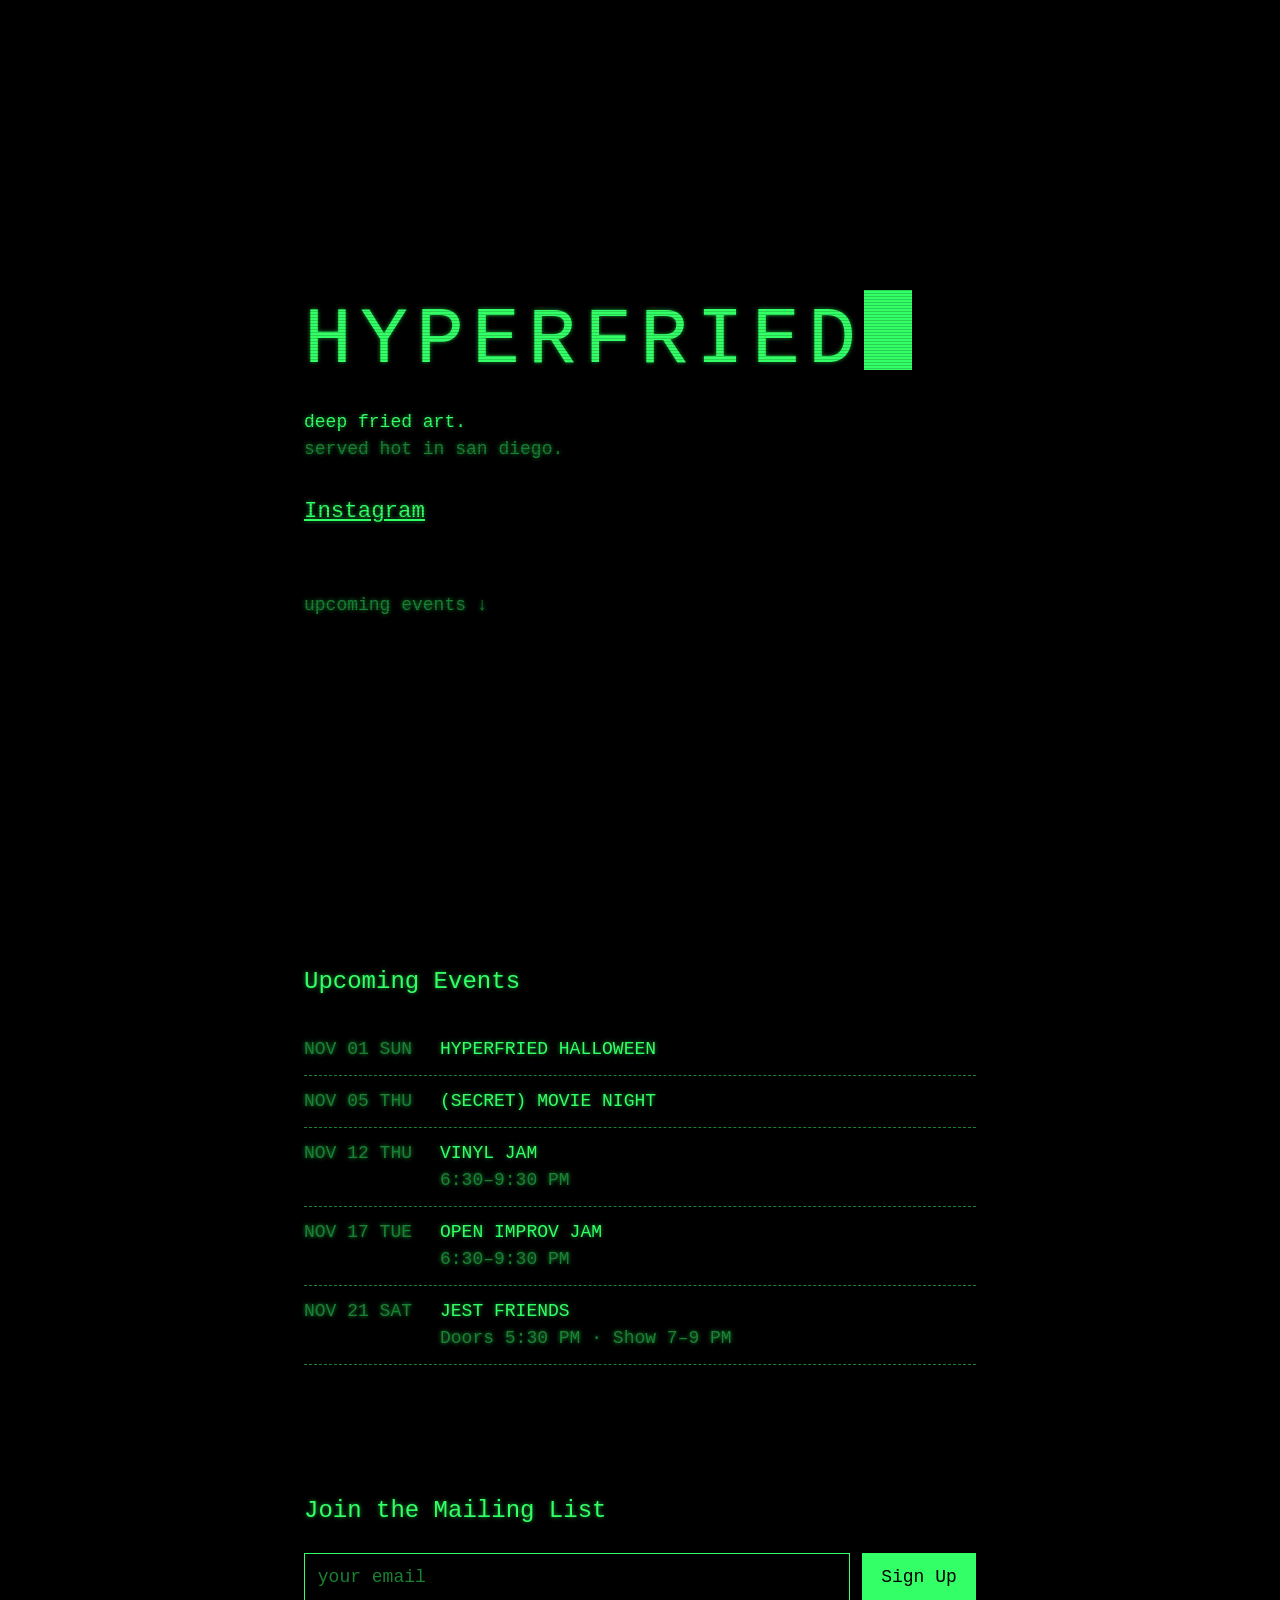
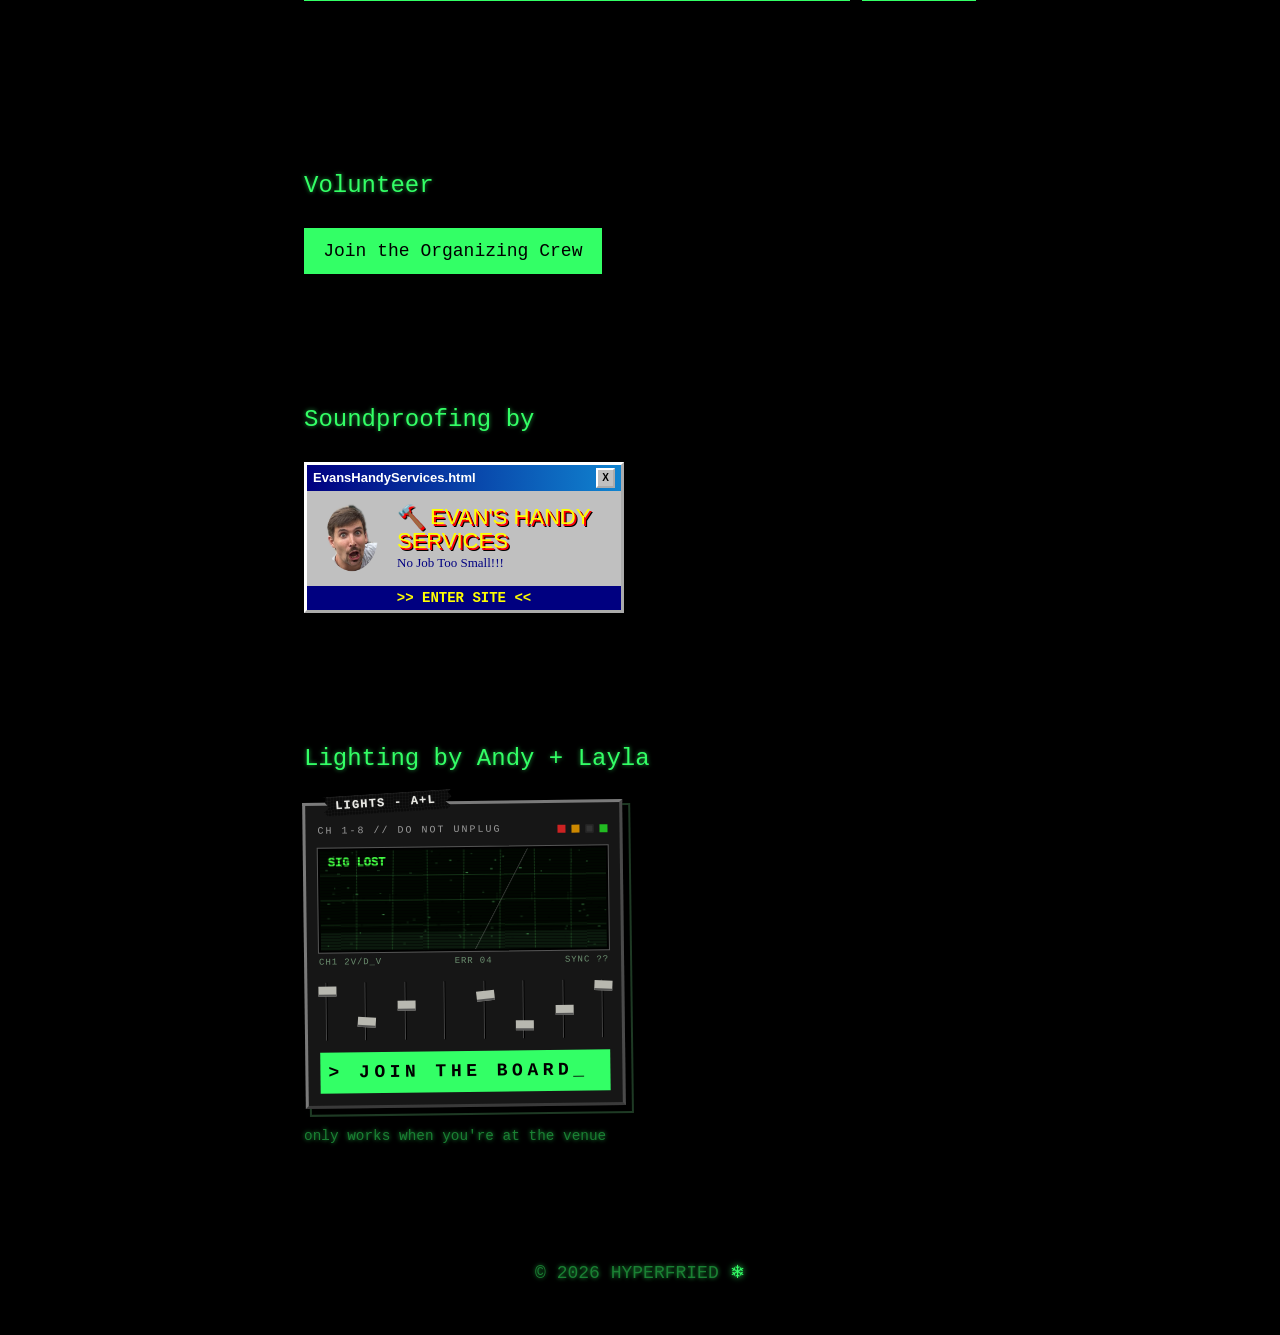
==== commit 853a8f6d: "lighting console" ====
--- a/index.html
+++ b/index.html
@@ -192,6 +192,77 @@
   }
   .evan-box .slogan { font-family: "Comic Sans MS", cursive; font-size: 13px; color: #000080; }
   .evan-box .enter { display: block; text-align: center; background: #000080; color: #ffff00; font: bold 14px "Courier New", monospace; padding: 4px; }
+
+  /* ---------- lighting by: busted old light board ---------- */
+  .console {
+    display: block;
+    position: relative;
+    width: 320px;
+    max-width: 100%;
+    background: #161616;
+    border: 3px solid #7a7a7a;
+    border-right-color: #4a4a4a;
+    border-bottom-color: #3a3a3a;
+    box-shadow: 6px 6px 0 #000, 6px 6px 0 2px #1e3a24;
+    padding: 14px 12px 12px;
+    color: #9a9a9a;
+    text-decoration: none;
+    text-shadow: none;
+    font-family: "Courier New", monospace;
+    transform: rotate(-0.7deg);
+  }
+  .console:hover { background: #161616; color: #9a9a9a; animation: shake 0.25s steps(2) infinite; }
+  @keyframes shake { 0% { transform: rotate(-0.7deg) translate(0, 0); } 50% { transform: rotate(-0.7deg) translate(-2px, 1px); } }
+  .console .tape {   /* black gaffer tape, torn ends, white paint-marker writing */
+    position: absolute; top: -12px; left: 16px;
+    background:
+      repeating-linear-gradient(90deg, rgba(255,255,255,0.025) 0 1px, transparent 1px 3px),
+      repeating-linear-gradient(0deg, rgba(255,255,255,0.02) 0 1px, transparent 1px 3px),
+      #0b0b0b;
+    color: #e9e9e4;
+    font: bold 12px "Courier New", monospace; letter-spacing: 0.1em;
+    padding: 3px 16px 3px 14px;
+    transform: rotate(-3deg);
+    clip-path: polygon(0 8%, 4% 0, 3% 30%, 6% 55%, 2% 78%, 5% 100%, 96% 100%, 99% 82%, 95% 60%, 100% 38%, 97% 14%, 100% 0, 3% 0);
+    box-shadow: inset 0 1px 0 rgba(255,255,255,0.08);
+    text-shadow: 0 0 1px rgba(255,255,255,0.4);
+  }
+  .console .top { display: flex; justify-content: space-between; align-items: center; font-size: 10px; letter-spacing: 0.2em; margin-top: 4px; }
+  .console .leds { display: flex; gap: 6px; }
+  .console .led { width: 8px; height: 8px; }
+  .console .led.r { background: #c22; }
+  .console .led.a { background: #c80; animation: flick 2.7s steps(1) infinite; }
+  .console .led.dead { background: #333; border: 1px solid #222; }
+  .console .led.g { background: #2b2; animation: flick 0.9s steps(1) infinite 0.3s; }
+  @keyframes flick { 0%, 62%, 70%, 100% { opacity: 1; } 64%, 68% { opacity: 0.1; } }
+  .console .screen { display: block; position: relative; margin: 10px 0 4px; border: 2px solid #000; outline: 1px solid #555; background: #020802; }
+  .console .scope { display: block; width: 100%; height: 100px; }
+  .console .screen::after {   /* scanlines + a crack */
+    content: ""; position: absolute; inset: 0; pointer-events: none;
+    background:
+      linear-gradient(118deg, transparent 0 61%, rgba(200,200,200,0.25) 61.2%, transparent 61.6% 100%),
+      repeating-linear-gradient(0deg, rgba(0,0,0,0.45) 0 1px, transparent 1px 3px);
+  }
+  .console .readout { display: flex; justify-content: space-between; font-size: 9px; letter-spacing: 0.1em; color: #6c8f70; }
+  .console .faders { display: flex; justify-content: space-between; height: 58px; margin: 12px 6px 0; }
+  .console .fader { position: relative; width: 2px; background: #000; border-left: 1px solid #444; }
+  .console .fader::after { content: ""; position: absolute; left: -8px; width: 18px; height: 8px; top: var(--y); background: #b8b8b0; border-bottom: 2px solid #555; transform: rotate(var(--r, 0deg)); }
+  .console .fader.gone::after { display: none; }
+  .console .join {
+    display: block; margin-top: 12px; padding: 7px 8px;
+    background: var(--green); color: #000;
+    font-weight: bold; letter-spacing: 0.25em; text-align: left;
+  }
+  .console:hover .join { background: #000; color: var(--green); outline: 1px dashed var(--green); }
+  /* lasers that fire out of the light board on hover */
+  #board-lasers { position: fixed; inset: 0; width: 100%; height: 100%; z-index: 9; pointer-events: none; }
+
+  /* flashbang transition when joining the board */
+  #flashbang { position: fixed; inset: 0; z-index: 100; background: #fff; pointer-events: none; opacity: 0; }
+  #flashbang.go { animation: flashbang 0.9s ease-out forwards; }
+  @keyframes flashbang { 0% { opacity: 1; } 35% { opacity: 1; } 100% { opacity: 0.85; } }
+  body.blown > *:not(#flashbang) { filter: brightness(2.6) contrast(0.5) blur(3px); transition: filter 0.6s ease-out; }
+  .venue-note { color: var(--dim); font-size: 0.9rem; margin-top: 1.2rem; }
 
   /* ---------- mailing list ---------- */
   form { display: block; }
@@ -344,6 +415,27 @@
       </div>
       <span class="enter">&gt;&gt; ENTER SITE &lt;&lt;</span>
     </a>
+  </section>
+
+  <!-- ===== LIGHTING BY ===== -->
+  <section id="lighting">
+    <h2>Lighting by <span style="white-space: nowrap">Andy + Layla</span></h2>
+    <!-- the control panel runs on a computer at the venue, so the link only works on the venue's network -->
+    <a class="console" id="join-board" href="http://users-mac-mini.local:8090/">
+      <span class="tape">LIGHTS - A+L</span>
+      <span class="top"><span>CH 1-8 // DO NOT UNPLUG</span>
+        <span class="leds"><span class="led r"></span><span class="led a"></span><span class="led dead"></span><span class="led g"></span></span></span>
+      <span class="screen"><canvas class="scope" id="scope"></canvas></span>
+      <span class="readout"><span>CH1 2V/D_V</span><span>ERR 04</span><span>SYNC ??</span></span>
+      <span class="faders">
+        <span class="fader" style="--y: 8%"></span><span class="fader" style="--y: 61%; --r: 4deg"></span>
+        <span class="fader" style="--y: 33%"></span><span class="fader gone"></span>
+        <span class="fader" style="--y: 18%; --r: -6deg"></span><span class="fader" style="--y: 70%"></span>
+        <span class="fader" style="--y: 44%"></span><span class="fader" style="--y: 2%; --r: 3deg"></span>
+      </span>
+      <span class="join">&gt; JOIN THE BOARD_</span>
+    </a>
+    <p class="venue-note">only works when you're at the venue</p>
   </section>
 
   <footer>
@@ -585,6 +677,154 @@
     li.refresh();
   });
 
+  // ---------- lighting board: busted oscilloscope ----------
+  (function () {
+    const cv = document.getElementById("scope");
+    if (!cv) return;
+    const ctx = cv.getContext("2d");
+    const still = window.matchMedia("(prefers-reduced-motion: reduce)").matches;
+    let w, h, lost = 0;
+    function size() {
+      const dpr = window.devicePixelRatio || 1;
+      w = cv.clientWidth; h = cv.clientHeight;
+      cv.width = w * dpr; cv.height = h * dpr;
+      ctx.setTransform(dpr, 0, 0, dpr, 0, 0);
+      ctx.fillStyle = "#020802"; ctx.fillRect(0, 0, w, h);
+    }
+    size();
+    window.addEventListener("resize", size);
+
+    function trace(t, color, dx, dy) {
+      ctx.beginPath();
+      for (let x = 0; x <= w; x += 3) {
+        const u = x / w * Math.PI * 2;
+        let y = h / 2 + dy - h * 0.28 * (Math.sin(u * 2.3 + t * 0.002) + 0.35 * Math.sin(u * 9 - t * 0.005));
+        y += (Math.random() - 0.5) * 3;                                  // jitter
+        if (Math.random() < 0.01) y += (Math.random() - 0.5) * h * 0.8;   // spikes
+        x ? ctx.lineTo(x + dx, y) : ctx.moveTo(x + dx, y);
+      }
+      ctx.strokeStyle = color;
+      ctx.lineWidth = 1.4;
+      ctx.stroke();
+    }
+
+    function frame(t) {
+      // phosphor smear: fade the last frame instead of clearing it
+      ctx.fillStyle = "rgba(2,8,2,0.35)";
+      ctx.fillRect(0, 0, w, h);
+
+      // crooked, uneven grid
+      ctx.strokeStyle = "rgba(60,140,70,0.18)";
+      ctx.lineWidth = 1;
+      for (let i = 1; i < 8; i++) { ctx.beginPath(); ctx.moveTo(i * w / 8 + (i % 3), 0); ctx.lineTo(i * w / 8, h); ctx.stroke(); }
+      for (let i = 1; i < 4; i++) { ctx.beginPath(); ctx.moveTo(0, i * h / 4); ctx.lineTo(w, i * h / 4 + 1); ctx.stroke(); }
+
+      if (lost > 0) {                       // signal dropped out
+        lost--;
+        if (lost % 6 < 4) { ctx.fillStyle = "#4f4"; ctx.font = "bold 12px Courier New, monospace"; ctx.fillText("SIG LOST", 8, 16); }
+      } else {
+        trace(t, "rgba(255,60,60,0.35)", 2, 1);   // misaligned colour ghost
+        trace(t, "#5f5", 0, 0);
+        if (Math.random() < 0.004) lost = 40 + Math.random() * 60;
+      }
+
+      // static
+      for (let i = 0; i < 40; i++) {
+        ctx.fillStyle = Math.random() < 0.5 ? "rgba(120,255,140,0.5)" : "rgba(0,0,0,0.8)";
+        ctx.fillRect(Math.random() * w, Math.random() * h, 1 + Math.random() * 2, 1);
+      }
+
+      // horizontal tearing: shift a random band sideways
+      if (Math.random() < 0.08) {
+        const dpr = cv.width / w, y = Math.random() * h, bh = 3 + Math.random() * 14, off = (Math.random() - 0.5) * 30;
+        ctx.drawImage(cv, 0, y * dpr, cv.width, bh * dpr, off, y, w, bh);
+      }
+
+      // rolling bar
+      const ry = (t * 0.03) % (h + 30) - 30;
+      ctx.fillStyle = "rgba(120,255,140,0.04)";
+      ctx.fillRect(0, ry, w, 18);
+
+      if (!still) requestAnimationFrame(frame);
+    }
+    frame(performance.now());
+  })();
+
+  // ---------- lasers out of the light board on hover ----------
+  (function () {
+    const board = document.getElementById("join-board");
+    if (!board || window.matchMedia("(prefers-reduced-motion: reduce)").matches) return;
+    const cv = document.createElement("canvas");
+    cv.id = "board-lasers";
+    document.body.appendChild(cv);
+    const ctx = cv.getContext("2d");
+    const colors = ["51,255,102", "255,60,60", "255,176,32"];
+    let level = 0, target = 0, running = false, w, h;
+    function size() {
+      const dpr = window.devicePixelRatio || 1;
+      w = window.innerWidth; h = window.innerHeight;
+      cv.width = w * dpr; cv.height = h * dpr;
+      ctx.setTransform(dpr, 0, 0, dpr, 0, 0);
+    }
+    size();
+    window.addEventListener("resize", size);
+
+    function frame(now) {
+      level += (target - level) * 0.15;                 // quick fade in / out
+      ctx.globalCompositeOperation = "destination-out"; // leave short light trails
+      ctx.fillStyle = "rgba(0,0,0,0.3)";
+      ctx.fillRect(0, 0, w, h);
+      ctx.globalCompositeOperation = "lighter";
+      const r = board.getBoundingClientRect();
+      const t = now / 1000, len = Math.hypot(w, h);
+      [0.15, 0.5, 0.85].forEach((pos, pi) => {          // three emitters along the top of the board
+        const ox = r.left + r.width * pos, oy = r.top + 6;
+        for (let i = 0; i < 5; i++) {
+          const spread = (i / 4 - 0.5) * 1.5;
+          const sweep = Math.sin(t * (1.6 + pi * 0.4) + i * 0.6 + pi * 2) * 0.55;
+          const angle = -Math.PI / 2 + spread + sweep;
+          const a = level * (0.7 + Math.random() * 0.3);
+          const c = colors[(i + pi) % colors.length];
+          ctx.beginPath();
+          ctx.moveTo(ox, oy);
+          ctx.lineTo(ox + Math.cos(angle) * len, oy + Math.sin(angle) * len);
+          ctx.strokeStyle = `rgba(${c},${0.22 * a})`; ctx.lineWidth = 6; ctx.stroke();
+          ctx.strokeStyle = `rgba(230,255,235,${0.7 * a})`; ctx.lineWidth = 1.1; ctx.stroke();
+        }
+      });
+      if (level > 0.01 || target > 0) requestAnimationFrame(frame);
+      else { running = false; ctx.clearRect(0, 0, w, h); }
+    }
+    function start() { target = 1; if (!running) { running = true; requestAnimationFrame(frame); } }
+    board.addEventListener("mouseenter", start);
+    board.addEventListener("mouseleave", () => { target = 0; });
+    board.addEventListener("focus", start);
+    board.addEventListener("blur", () => { target = 0; });
+  })();
+
+  // ---------- flashbang into the light board ----------
+  (function () {
+    const link = document.getElementById("join-board");
+    if (!link) return;
+    const calm = window.matchMedia("(prefers-reduced-motion: reduce)").matches;
+    link.addEventListener("click", (e) => {
+      // let ctrl/cmd/shift/middle-clicks open a new tab as normal
+      if (calm || e.button !== 0 || e.metaKey || e.ctrlKey || e.shiftKey || e.altKey) return;
+      e.preventDefault();
+      let flash = document.getElementById("flashbang");
+      if (!flash) { flash = document.createElement("div"); flash.id = "flashbang"; document.body.appendChild(flash); }
+      flash.classList.remove("go"); void flash.offsetWidth; flash.classList.add("go");
+      document.body.classList.add("blown");
+      setTimeout(() => { location.href = link.href; }, 650);
+    });
+    // coming back with the back button: clear the effect
+    window.addEventListener("pageshow", () => {
+      document.body.classList.remove("blown");
+      const flash = document.getElementById("flashbang");
+      if (flash) flash.remove();
+    });
+  })();
+
   // ---------- mailing list ----------
   const signup = document.getElementById("signup");
   const signupMsg = document.getElementById("signup-msg");
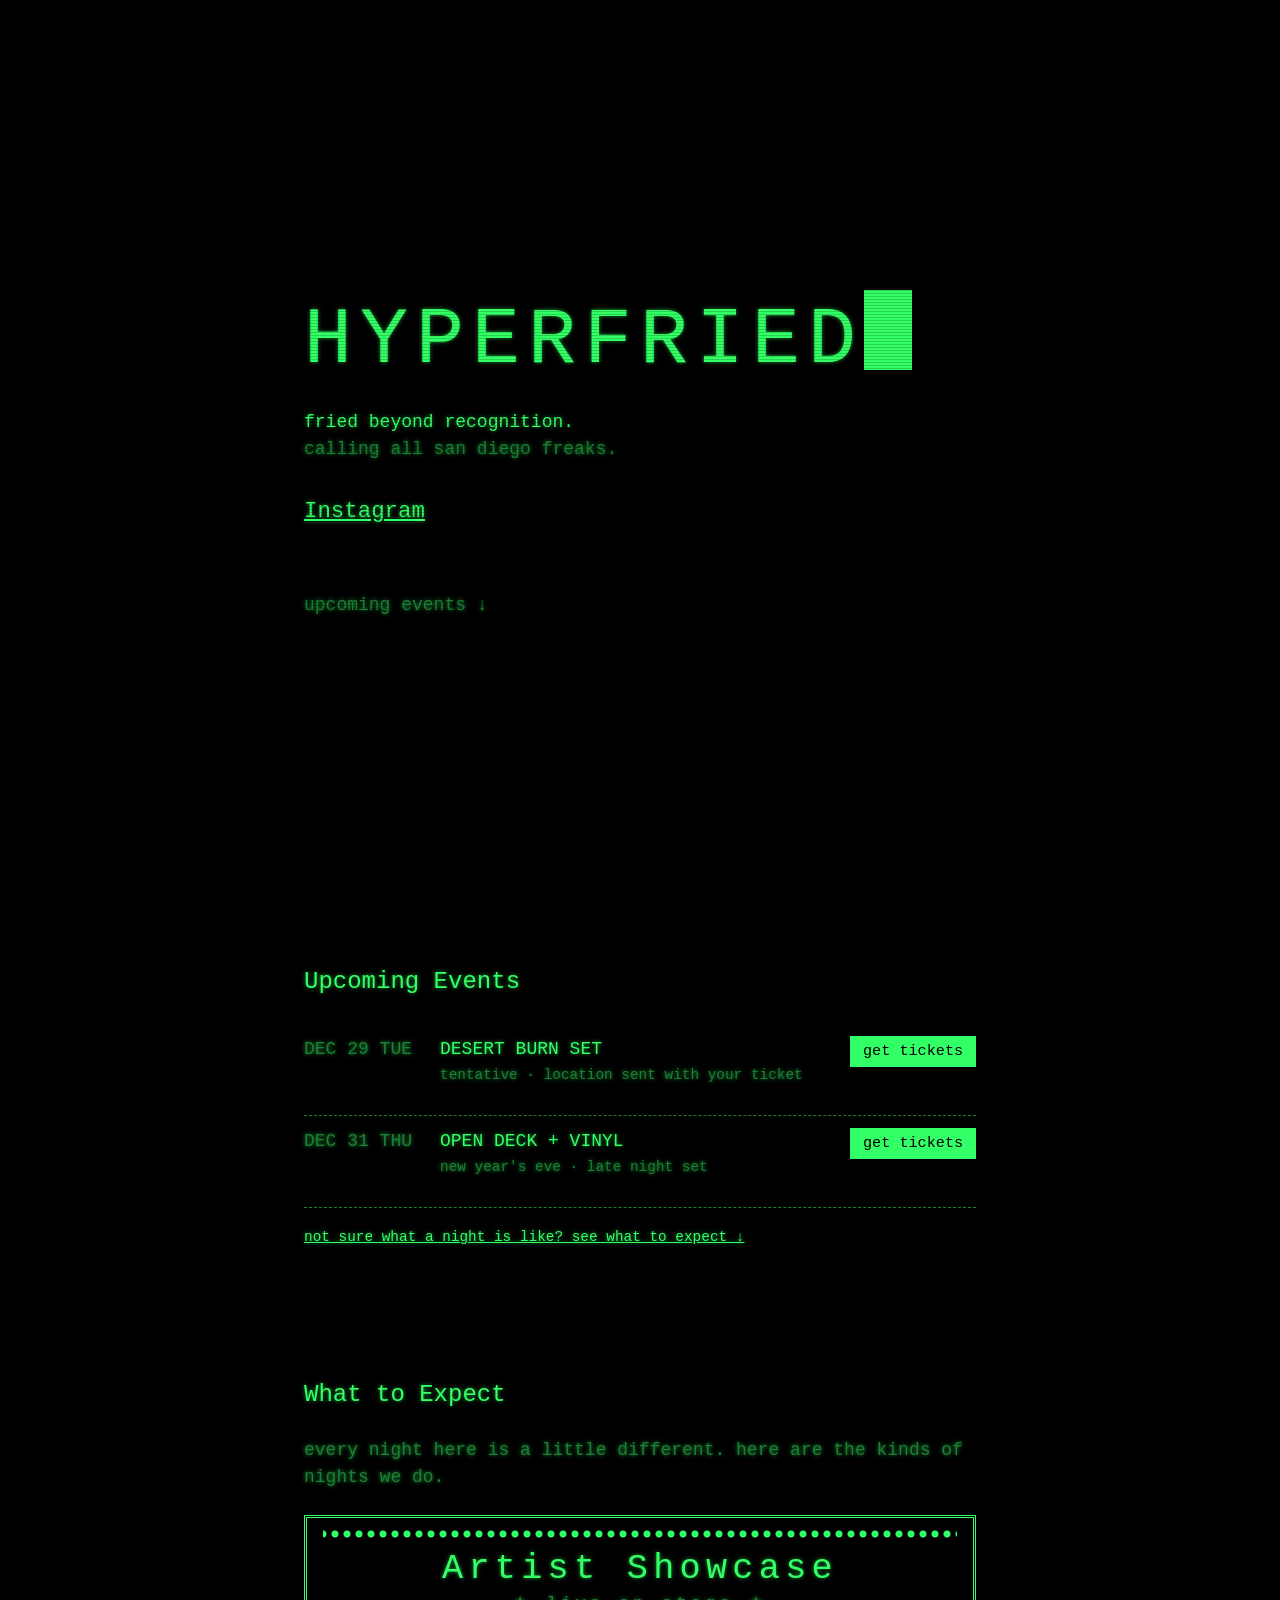
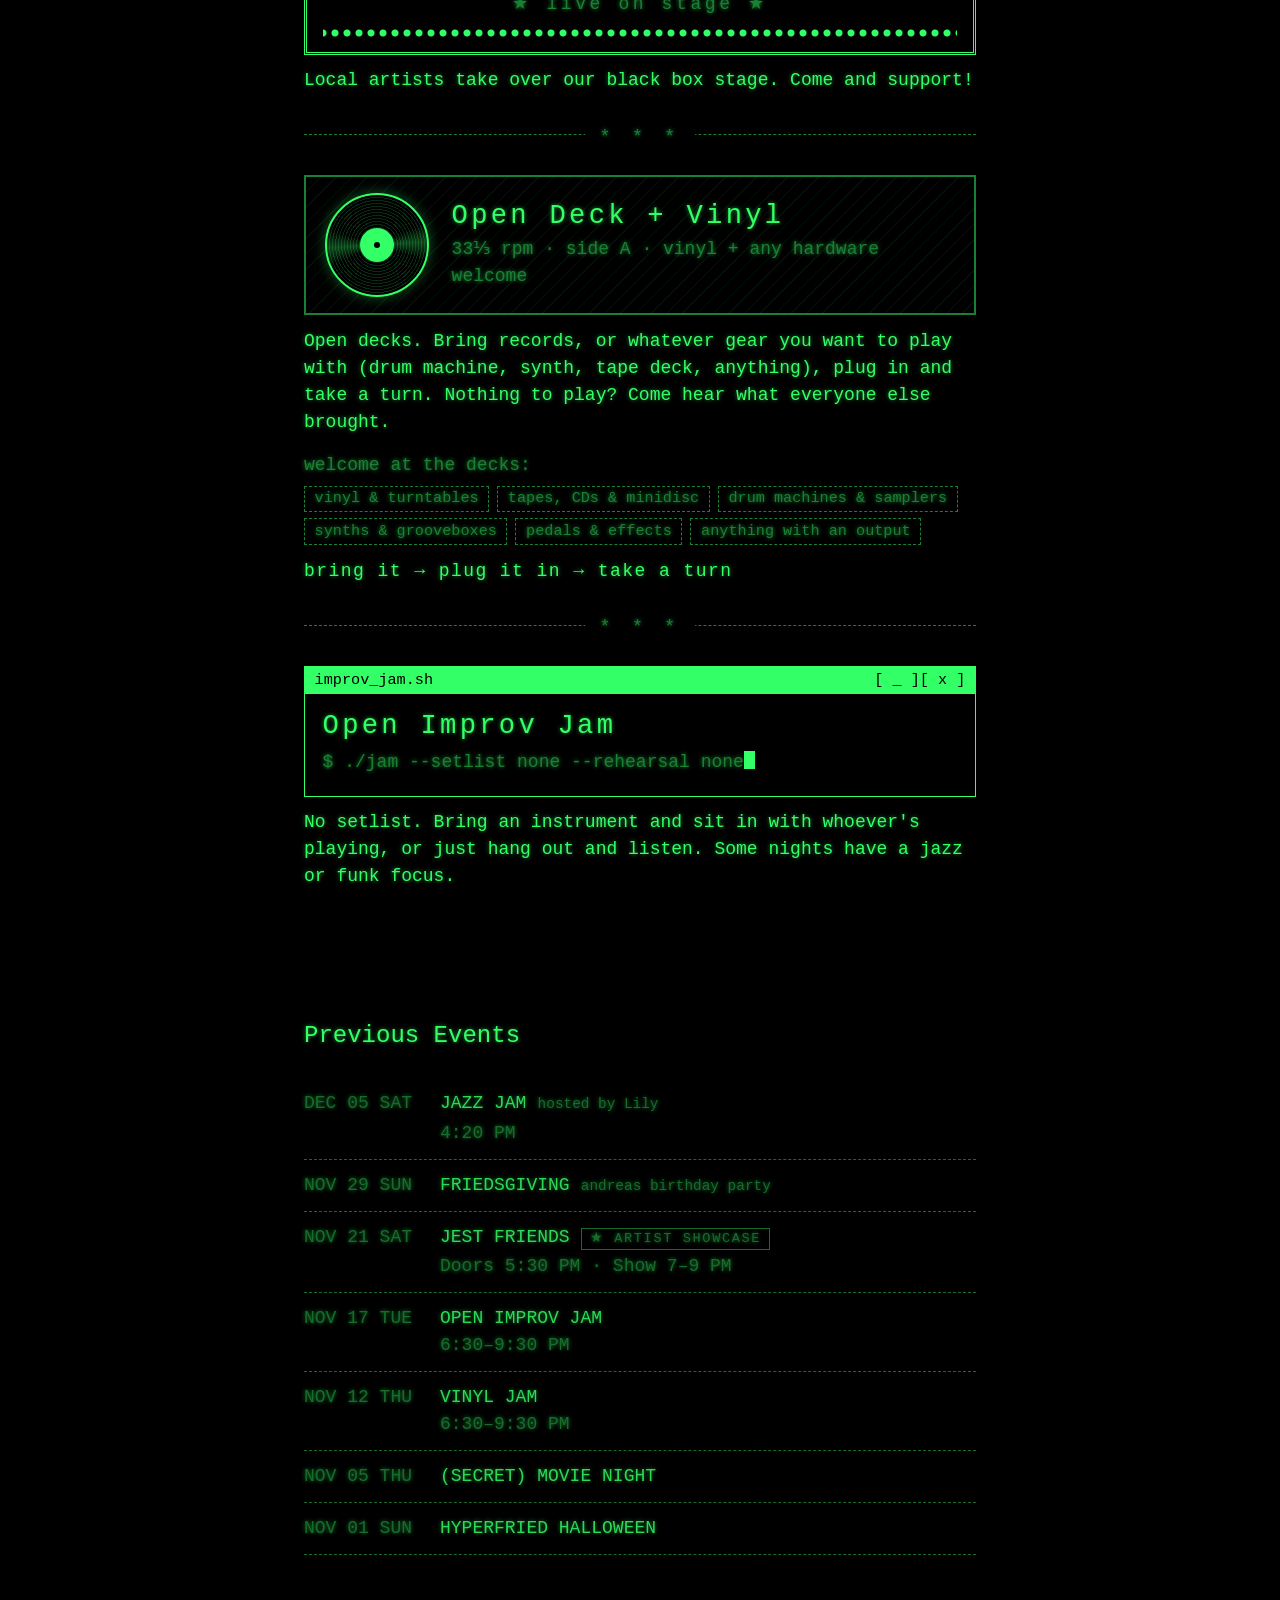
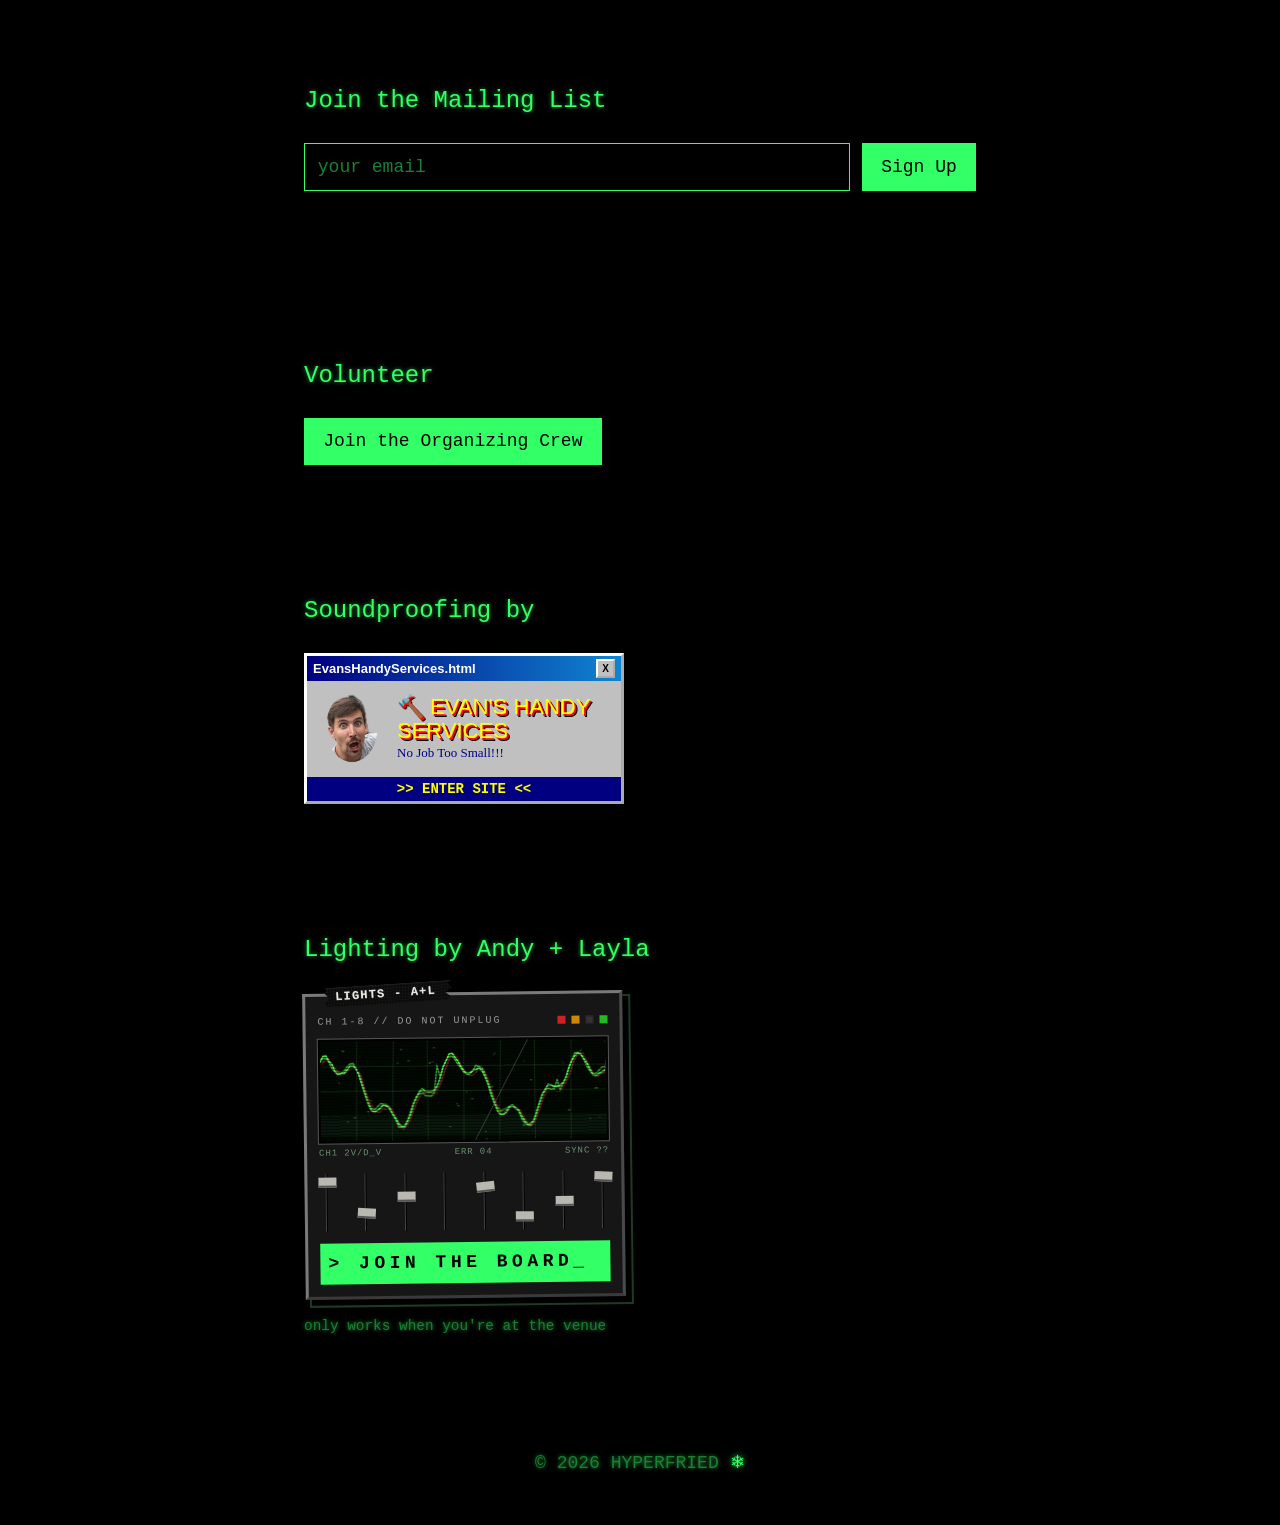
==== commit 1b7d5941: "snow update + new site with info blurps" ====
--- a/index.html
+++ b/index.html
@@ -114,6 +114,21 @@
   .events .info { color: var(--dim); display: block; }
   .events .tickets { white-space: nowrap; text-align: right; }
   .events .date .time { display: none; }
+  .events li.none { display: block; color: var(--dim); }
+
+  /* kind tag next to an event's name (e.g. "★ Artist Showcase"); title and tag share a line, the time sits under them */
+  .events .what { display: flex; flex-wrap: wrap; align-items: baseline; gap: 0.15rem 0.7rem; }
+  .events .what .title { order: 1; }
+  .events .what .info { order: 3; flex-basis: 100%; }
+  .kind-tag { order: 2; font-size: 0.85rem; letter-spacing: 0.12em; text-transform: uppercase; color: var(--dim);
+              border: 1px solid var(--dim); padding: 0 0.5rem; text-decoration: none; white-space: nowrap; }
+  .events .what .host { order: 2; color: var(--dim); font-size: 0.9rem; white-space: nowrap; }   /* "hosted by ..." */
+
+  /* previous events: same rows, a little quieter, with room for photos and video under each one */
+  .events.past li { opacity: 0.85; }
+  .events.past .tickets, .events.past .ticket-form { display: none; }
+  .events .media { grid-column: 1 / -1; display: grid; grid-template-columns: repeat(auto-fill, minmax(150px, 1fr)); gap: 0.5rem; padding-top: 0.4rem; }
+  .events .media img, .events .media video { width: 100%; display: block; border: 1px solid var(--dim); }
 
   @media (max-width: 600px) {
     .events li { grid-template-columns: 1fr; gap: 0.3rem; padding: 1rem 0; }
@@ -264,6 +279,57 @@
   body.blown > *:not(#flashbang) { filter: brightness(2.6) contrast(0.5) blur(3px); transition: filter 0.6s ease-out; }
   .venue-note { color: var(--dim); font-size: 0.9rem; margin-top: 1.2rem; }
 
+  /* ---------- what to expect: one banner style per kind of night ---------- */
+  .intro { color: var(--dim); }
+  .kinds { display: grid; gap: 2.5rem; margin-top: 1.5rem; }
+  .kind { scroll-margin-top: 2rem; }   /* links to a banner leave some air above it */
+  /* a clear divider between event types: a dashed rule with a centered "* * *", with equal space above and below */
+  .kind + .kind { position: relative; padding-top: 2.5rem; border-top: 1px dashed var(--dim); }
+  .kind + .kind::before { content: "* * *"; position: absolute; top: -0.8rem; left: 50%; transform: translateX(-50%);
+                          background: var(--bg); padding: 0 0.9rem; color: var(--dim); letter-spacing: 0.3em; line-height: 1.6; }
+  .kind h3 { font-weight: normal; letter-spacing: 0.12em; font-size: 1.7rem; line-height: 1.15; }
+  .kind .blurb { margin-top: 0.8rem; }
+
+  /* improv jam: a terminal window */
+  .banner.term { border: 1px solid var(--green); }
+  .term .term-bar { display: flex; justify-content: space-between; background: var(--green); color: var(--bg);
+                    text-shadow: none; padding: 0.15rem 0.6rem; font-size: 0.95rem; }
+  .term .term-body { padding: 1rem 1.1rem 1.2rem; }
+  .term .prompt { color: var(--dim); margin-top: 0.5rem; }
+
+  /* vinyl spin: a record sleeve with a spinning record */
+  .banner.vinyl { display: flex; align-items: center; gap: 1.4rem; border: 2px solid var(--dim); padding: 1rem 1.2rem;
+                  background: repeating-linear-gradient(135deg, transparent 0 10px, rgba(26, 128, 51, 0.14) 10px 11px); }
+  .vinyl .disc { flex: none; width: 104px; height: 104px; border-radius: 50%; position: relative;
+                 border: 2px solid var(--green); box-shadow: 0 0 14px rgba(51, 255, 102, 0.35);
+                 background:
+                   conic-gradient(from 0deg, transparent 0 18%, rgba(51, 255, 102, 0.28) 24%, transparent 30% 68%, rgba(51, 255, 102, 0.28) 74%, transparent 80%),
+                   repeating-radial-gradient(circle, #000 0 2px, #0b2a14 2px 3px);
+                 animation: spin 3.2s linear infinite; }
+  .vinyl .disc::before { content: ""; position: absolute; inset: 33%; border-radius: 50%; background: var(--green); }
+  .vinyl .disc::after { content: ""; position: absolute; inset: 47%; border-radius: 50%; background: var(--bg); }
+  @keyframes spin { to { transform: rotate(360deg); } }
+  .vinyl .sub { color: var(--dim); display: block; margin-top: 0.3rem; }
+  .hw-label { color: var(--dim); margin-top: 1rem; }
+  .hw { list-style: none; display: flex; flex-wrap: wrap; gap: 0.4rem 0.5rem; margin-top: 0.4rem; }
+  .hw li { border: 1px dashed var(--dim); padding: 0.05rem 0.6rem; color: var(--dim); font-size: 0.95rem; }
+  .hw-how { margin-top: 0.8rem; letter-spacing: 0.08em; }
+
+  /* artist showcase: a theater marquee with chasing bulbs */
+  .banner.marquee { border: 3px double var(--green); padding: 0.6rem 1rem 0.7rem; text-align: center; }
+  .marquee h3 { font-size: clamp(1.5rem, 6vw, 2.2rem); margin: 0.5rem 0 0.1rem; letter-spacing: 0.15em; }
+  .marquee .now { color: var(--dim); letter-spacing: 0.2em; margin-bottom: 0.5rem; }
+  .bulbs { position: relative; height: 14px; }
+  .bulbs::before, .bulbs::after { content: ""; position: absolute; inset: 0;
+                                   background: radial-gradient(circle, var(--green) 0 3px, transparent 4px) 0 50% / 24px 14px repeat-x;
+                                   animation: bulb 1s steps(1) infinite; }
+  .bulbs::after { background-position: 12px 50%; animation-delay: -0.5s; }   /* the other half of the bulbs blink in turn */
+  @keyframes bulb { 0% { opacity: 1; } 50% { opacity: 0.15; } }
+
+  @media (prefers-reduced-motion: reduce) {
+    .vinyl .disc, .bulbs::before, .bulbs::after, .term .cursor { animation: none; }
+  }
+
   /* ---------- mailing list ---------- */
   form { display: block; }
 
@@ -353,12 +419,13 @@
   <section id="events">
     <h2>Upcoming Events</h2>
 
-    <!-- EDIT: one <li> per event. Copy/paste to add more.
+    <!-- EDIT: one <li> per event. Copy/paste to add more. Keep every event in this one list: once its date has
+         passed, the page moves it down to "Previous Events" by itself.
          data-event = a unique id for the ticket list (keep it the same once people start signing up)
          data-date  = the show date; ticket signups close automatically after this day
          data-time  = the show time, shown on the site and in the confirmation email ("" shows "time TBA")
          add data-tickets="off" to an event that doesn't need tickets -->
-    <ul class="events">
+    <ul class="events" id="upcoming-list">
       <li data-event="2026-11-01-hyperfried-halloween" data-date="2026-11-01">
         <span class="date">NOV 01 SUN</span>
         <span><span class="title">Hyperfried Halloween</span></span>
@@ -377,9 +444,87 @@
       </li>
       <li data-event="2026-11-20-jest-friends" data-date="2026-11-21" data-time="Doors 5:30 PM · Show 7–9 PM">
         <span class="date">NOV 21 SAT</span>
-        <span><span class="title">Jest Friends</span></span>
+        <span class="what"><span class="title">Jest Friends</span><a class="kind-tag" href="#kind-showcase" title="what's an artist showcase?">&#9733; Artist Showcase</a></span>
+      </li>
+      <li data-event="2026-11-29-friedsgiving" data-date="2026-11-29" data-tickets="off">
+        <span class="date">NOV 29 SUN</span>
+        <span class="what"><span class="title">Friedsgiving</span><span class="host">andreas birthday party</span></span>
+      </li>
+      <li data-event="2026-12-05-jazz-jam" data-date="2026-12-05" data-time="4:20 PM">
+        <span class="date">DEC 05 SAT</span>
+        <span class="what"><span class="title">Jazz Jam</span><span class="host">hosted by Lily</span></span>
+      </li>
+      <!-- data-where="email": the location is only sent in the ticket confirmation email (set in the Apps Script) -->
+      <li data-event="2026-12-29-desert-burn-set" data-date="2026-12-29" data-where="email">
+        <span class="date">DEC 29 TUE</span>
+        <span class="what"><span class="title">Desert Burn Set</span><span class="host">tentative &middot; location sent with your ticket</span></span>
+      </li>
+      <li data-event="2026-12-31-open-vinyl-night" data-date="2026-12-31">
+        <span class="date">DEC 31 THU</span>
+        <span class="what"><span class="title">Open Deck + Vinyl</span><span class="host">new year's eve &middot; late night set</span></span>
       </li>
     </ul>
+    <p class="venue-note"><a href="#what-to-expect">not sure what a night is like? see what to expect &darr;</a></p>
+  </section>
+
+  <!-- ===== WHAT TO EXPECT: one banner per kind of night. Copy an <article> to add another kind. ===== -->
+  <section id="what-to-expect">
+    <h2>What to Expect</h2>
+    <p class="intro">every night here is a little different. here are the kinds of nights we do.</p>
+
+    <div class="kinds">
+      <article class="kind" id="kind-showcase">
+        <div class="banner marquee">
+          <div class="bulbs" aria-hidden="true"></div>
+          <h3>Artist Showcase</h3>
+          <div class="now">&#9733; live on stage &#9733;</div>
+          <div class="bulbs" aria-hidden="true"></div>
+        </div>
+        <p class="blurb">Local artists take over our black box stage. Come and support!</p>
+      </article>
+
+      <article class="kind" id="kind-vinyl">
+        <div class="banner vinyl">
+          <div class="disc" aria-hidden="true"></div>
+          <div>
+            <h3>Open Deck + Vinyl</h3>
+            <span class="sub">33&#8531; rpm &middot; side A &middot; vinyl + any hardware welcome</span>
+          </div>
+        </div>
+        <p class="blurb">Open decks. Bring records, or whatever gear you want to play with (drum machine, synth, tape deck,
+          anything), plug in and take a turn. Nothing to play? Come hear what everyone else brought.</p>
+        <p class="hw-label">welcome at the decks:</p>
+        <ul class="hw">
+          <li>vinyl &amp; turntables</li>
+          <li>tapes, CDs &amp; minidisc</li>
+          <li>drum machines &amp; samplers</li>
+          <li>synths &amp; grooveboxes</li>
+          <li>pedals &amp; effects</li>
+          <li>anything with an output</li>
+        </ul>
+        <p class="hw-how">bring it &rarr; plug it in &rarr; take a turn</p>
+      </article>
+
+      <article class="kind" id="kind-improv">
+        <div class="banner term">
+          <div class="term-bar"><span>improv_jam.sh</span><span>[ _ ][ x ]</span></div>
+          <div class="term-body">
+            <h3>Open Improv Jam</h3>
+            <p class="prompt">$ ./jam --setlist none --rehearsal none<span class="cursor"></span></p>
+          </div>
+        </div>
+        <p class="blurb">No setlist. Bring an instrument and sit in with whoever's playing, or just hang out and listen. Some nights have a jazz or funk focus.</p>
+      </article>
+    </div>
+  </section>
+
+  <!-- ===== PREVIOUS EVENTS (fills itself: any event above whose date has passed moves here, newest first) =====
+       To add photos or video for a past event, put a media block inside that event's <li> in the list above, e.g.
+         <div class="media"><img src="media/2026-11-12/crowd.jpg" alt="the crowd"><video src="media/2026-11-12/set.mp4" controls></video></div>
+       It shows up under the event's name once the event has moved down here. -->
+  <section id="previous" hidden>
+    <h2>Previous Events</h2>
+    <ul class="events past" id="past-list"></ul>
   </section>
 
   <!-- ===== MAILING LIST (saved to the Google Sheet's "Mailing List" tab) ===== -->
@@ -580,8 +725,28 @@
   // While it's empty the form runs in demo mode and only saves in this browser.
   const TICKETS_URL = "https://script.google.com/macros/s/AKfycbx-IotxS6hsf8zkwU7PBXEY42tzac-7g1bDZAR-2HA_WZIilZ3xu7Toj9g_84XIimjMGw/exec";
 
+  // upcoming vs previous: an event stays in "Upcoming" through the day of the show, then moves to "Previous Events"
+  (function () {
+    const now = new Date();
+    const todayLocal = now.getFullYear() + "-" + String(now.getMonth() + 1).padStart(2, "0") + "-" + String(now.getDate()).padStart(2, "0");
+    const upcoming = document.getElementById("upcoming-list"), past = document.getElementById("past-list");
+    [...upcoming.querySelectorAll("li[data-date]")]
+      .filter((li) => li.dataset.date < todayLocal)
+      .sort((a, b) => b.dataset.date.localeCompare(a.dataset.date))        // newest first
+      .forEach((li) => past.appendChild(li));
+    if (past.children.length) document.getElementById("previous").hidden = false;
+    if (!upcoming.querySelector("li")) {
+      const li = document.createElement("li");
+      li.className = "none";
+      li.innerHTML = 'nothing on the calendar right now. <a href="#mailing-list">join the mailing list</a> and we\'ll tell you when something\'s up.';
+      upcoming.appendChild(li);
+    }
+  })();
+
   const ticketRows = [...document.querySelectorAll(".events li[data-event]")];
-  const today = new Date().toISOString().slice(0, 10);
+  // today's date on the visitor's clock (not UTC), so tickets stay open until midnight on the day of the show
+  const _now = new Date();
+  const today = _now.getFullYear() + "-" + String(_now.getMonth() + 1).padStart(2, "0") + "-" + String(_now.getDate()).padStart(2, "0");
   const mine = JSON.parse(localStorage.getItem("hfTickets") || "{}");   // events this browser has a ticket for
   let counts = {}, capacity = {};
 
@@ -660,7 +825,7 @@
           localStorage.setItem("hfTickets", JSON.stringify(mine));
           msg.textContent = res.already
             ? "you're already on the list for this one!"
-            : "you're on the list, " + form.elements["name"].value.split(" ")[0] + "! just give your name at the door." + (TICKETS_URL ? "" : " (demo mode)");
+            : "you're on the list, " + form.elements["name"].value.split(" ")[0] + (li.dataset.where === "email" ? "! check your email for the location." : "! just give your name at the door.") + (TICKETS_URL ? "" : " (demo mode)");
           form.classList.remove("open");
           form.reset();
         } else {
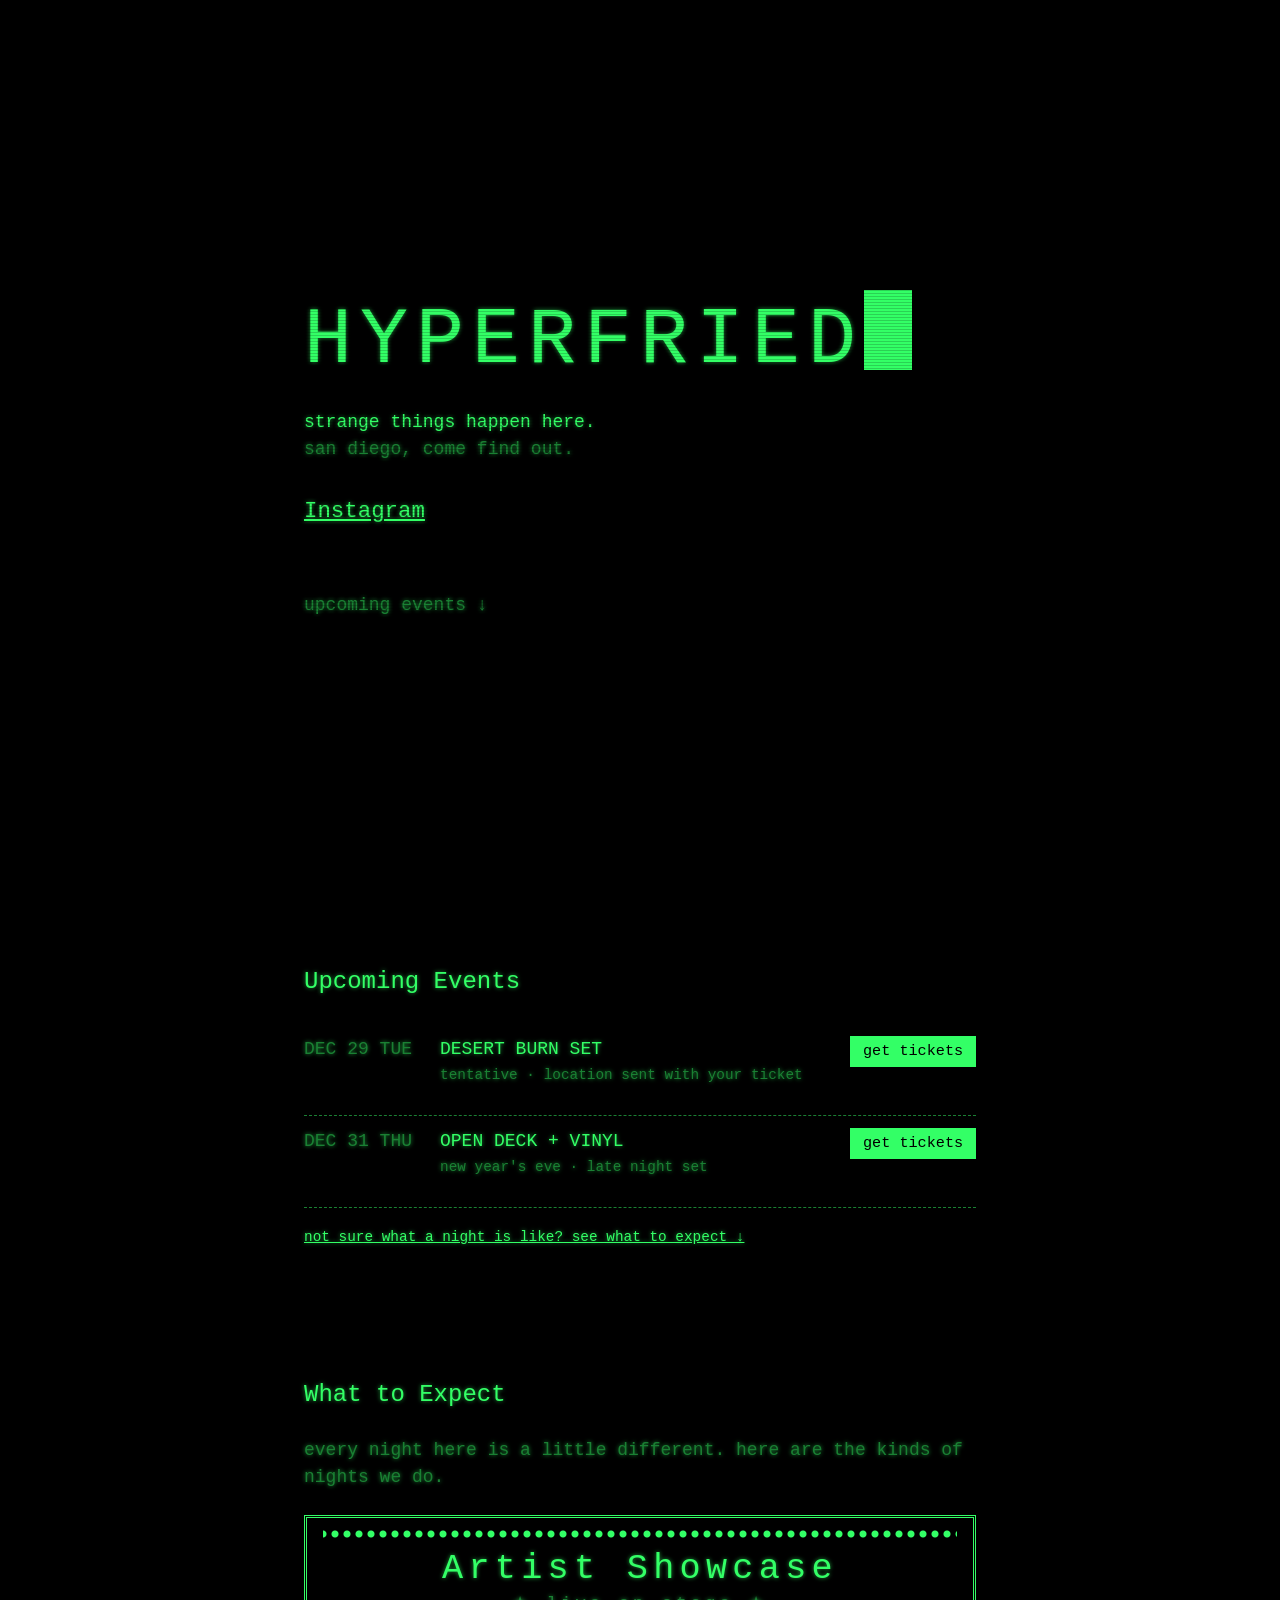
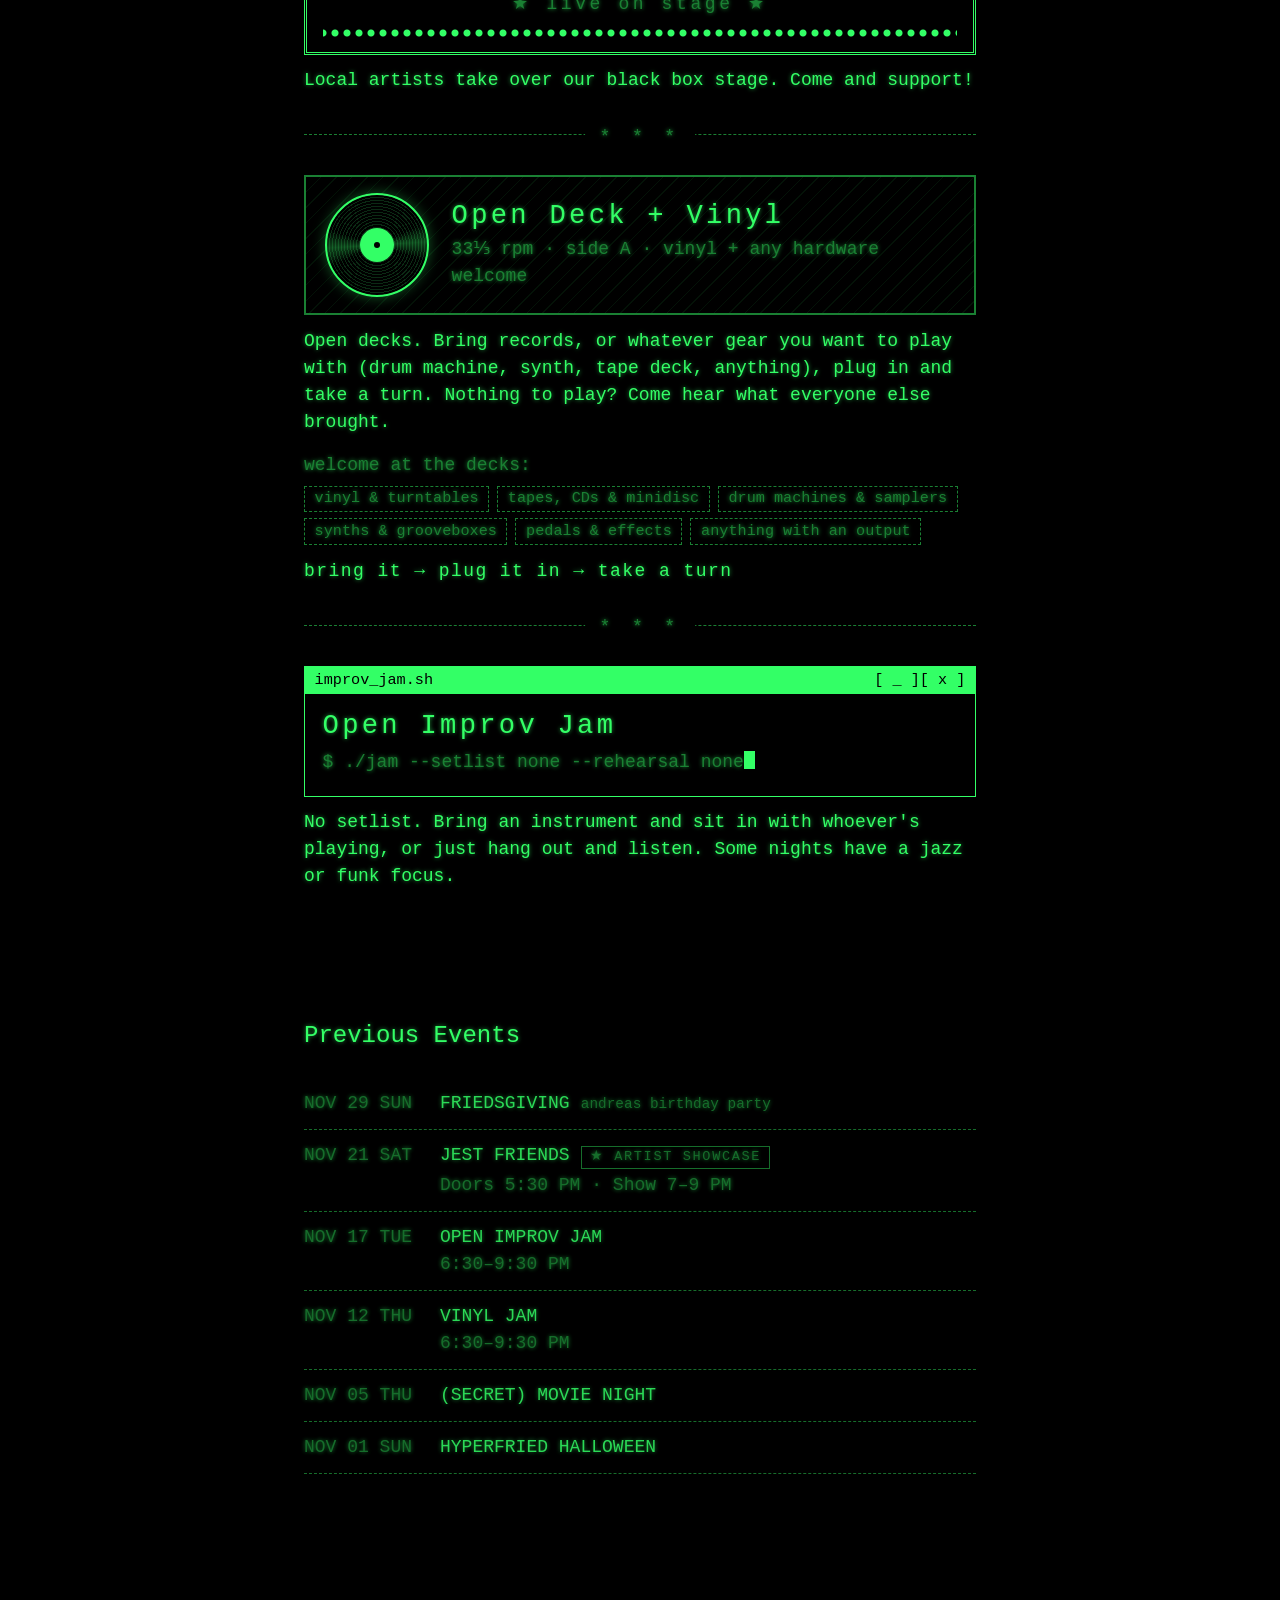
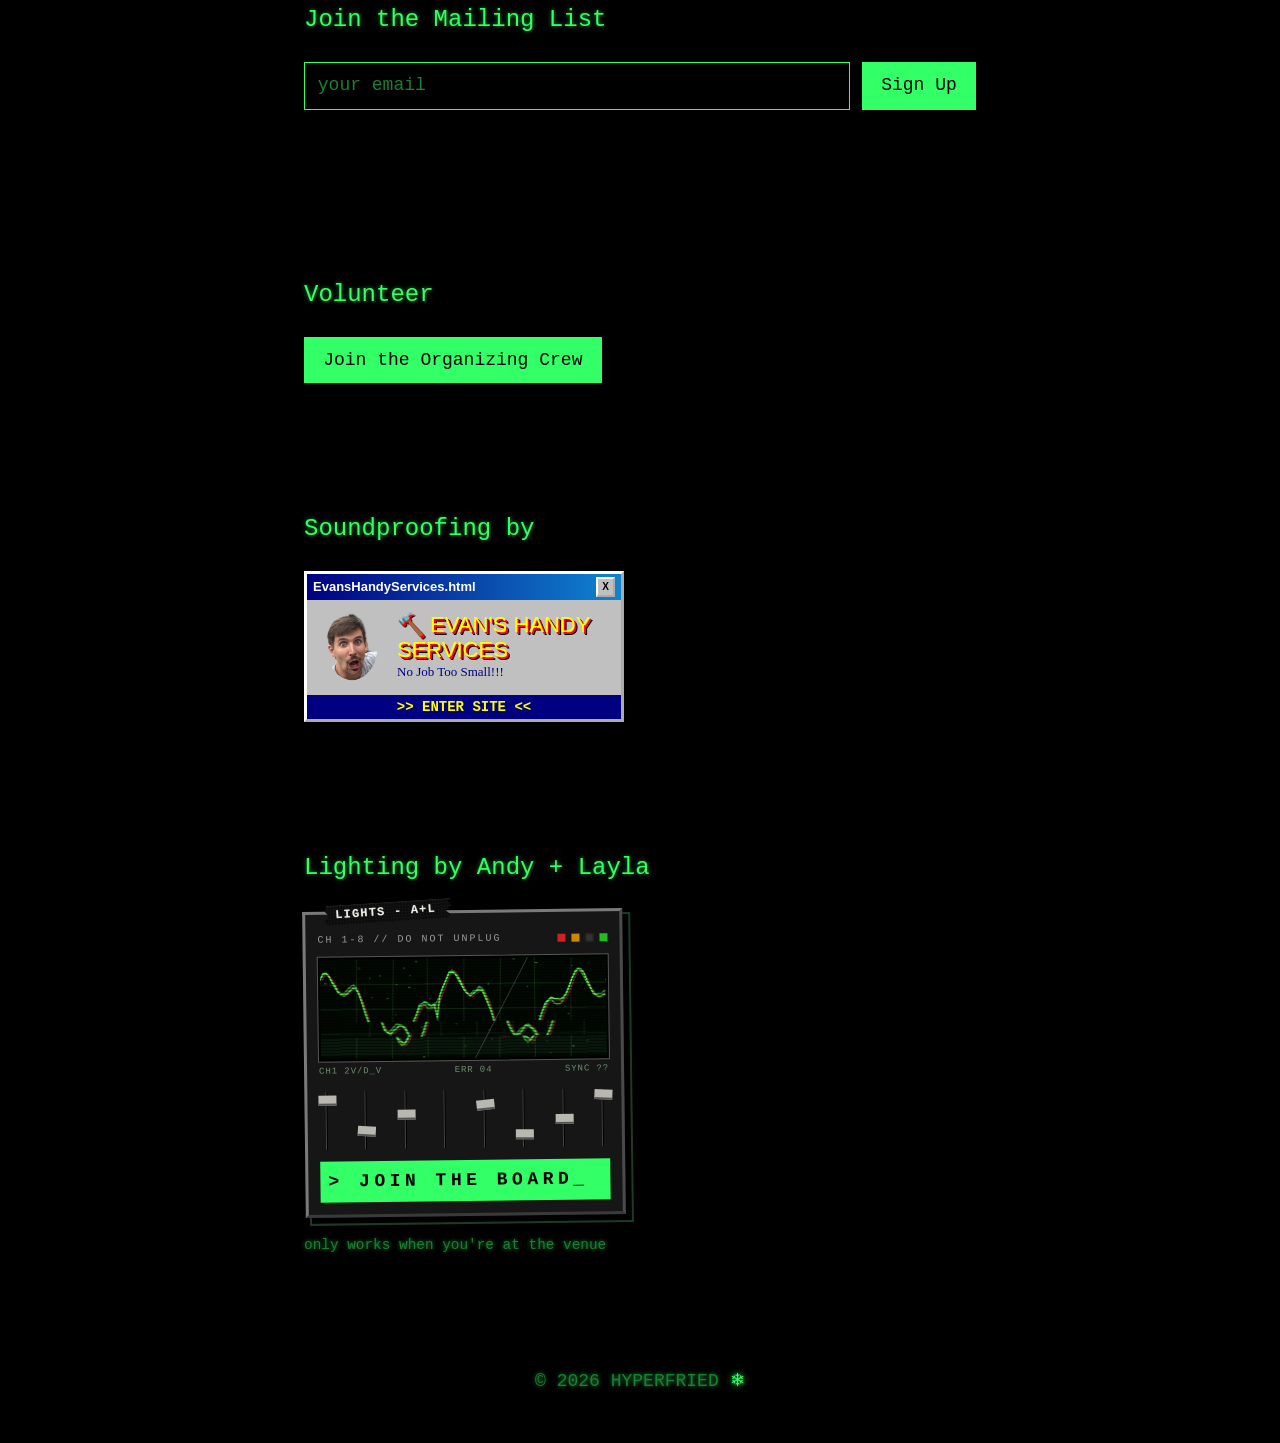
==== commit 725825e7: "remove jazz jam" ====
--- a/index.html
+++ b/index.html
@@ -449,10 +449,6 @@
       <li data-event="2026-11-29-friedsgiving" data-date="2026-11-29" data-tickets="off">
         <span class="date">NOV 29 SUN</span>
         <span class="what"><span class="title">Friedsgiving</span><span class="host">andreas birthday party</span></span>
-      </li>
-      <li data-event="2026-12-05-jazz-jam" data-date="2026-12-05" data-time="4:20 PM">
-        <span class="date">DEC 05 SAT</span>
-        <span class="what"><span class="title">Jazz Jam</span><span class="host">hosted by Lily</span></span>
       </li>
       <!-- data-where="email": the location is only sent in the ticket confirmation email (set in the Apps Script) -->
       <li data-event="2026-12-29-desert-burn-set" data-date="2026-12-29" data-where="email">
